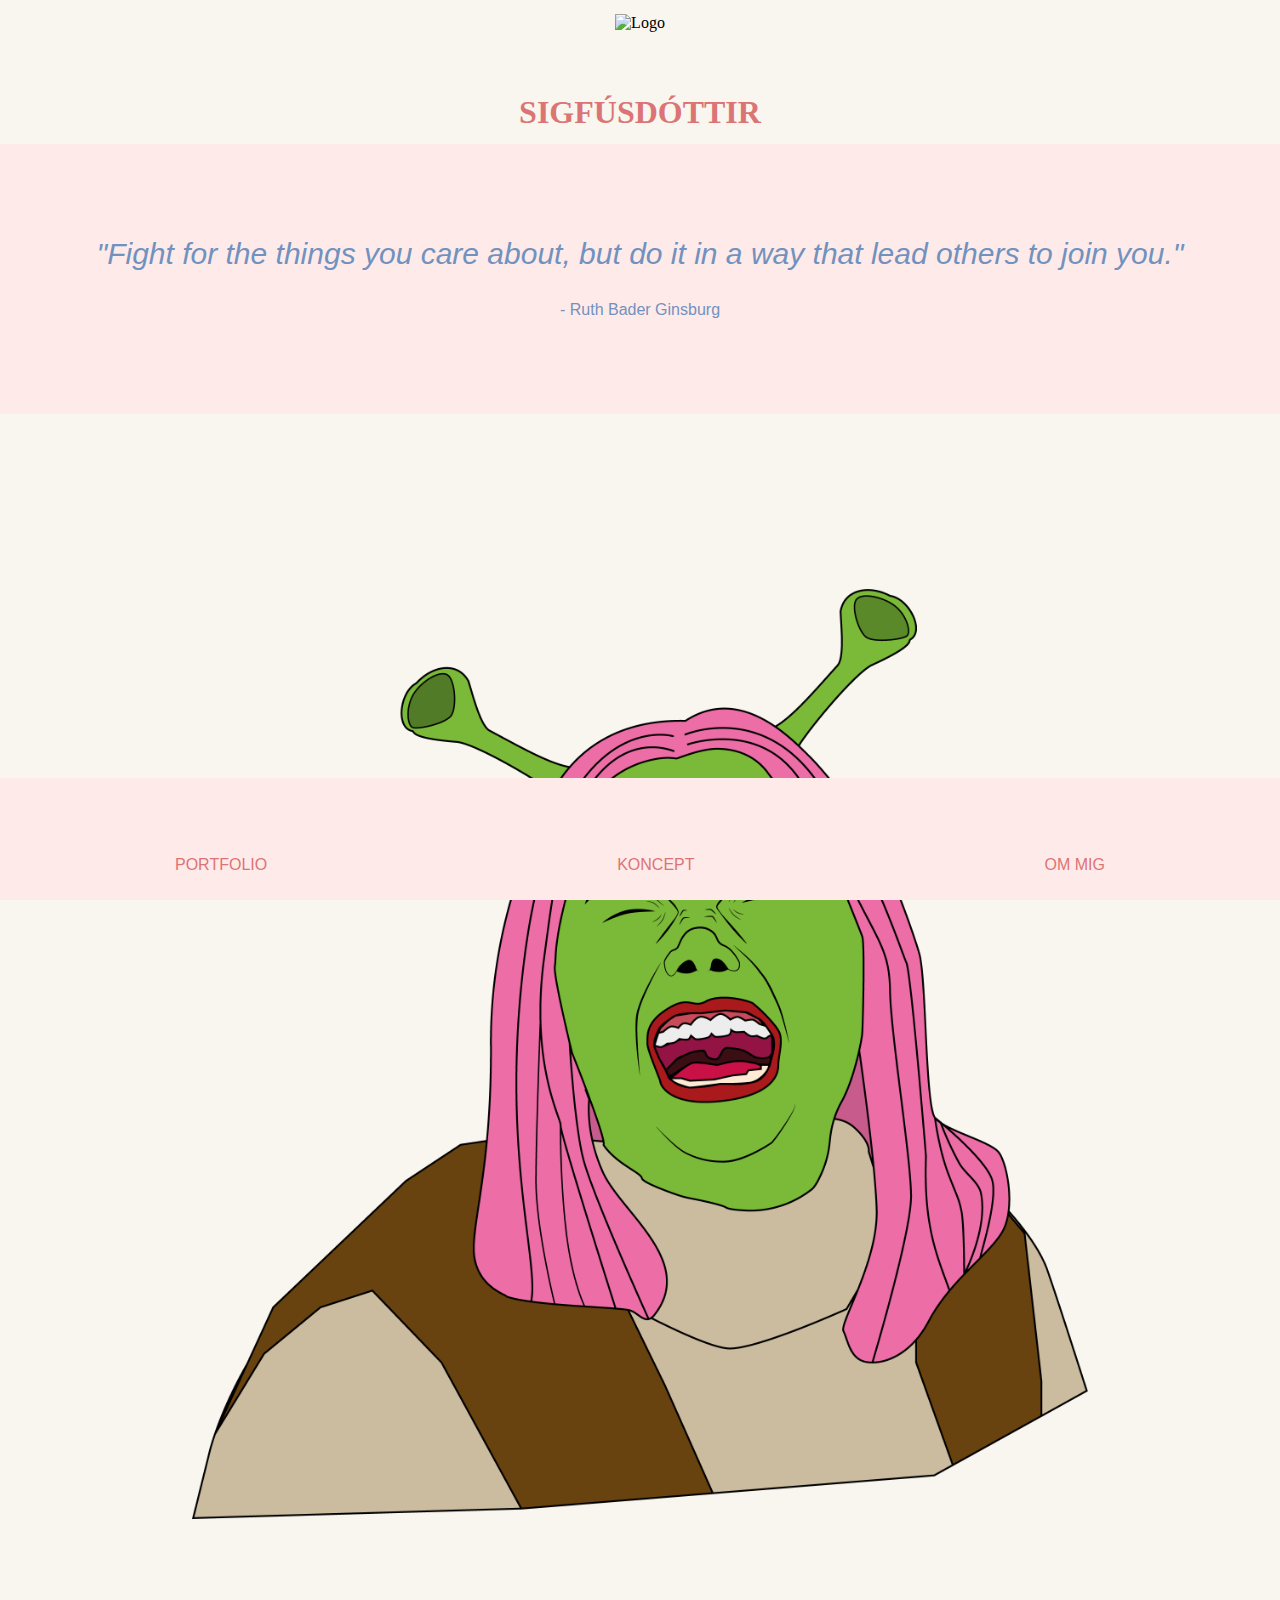
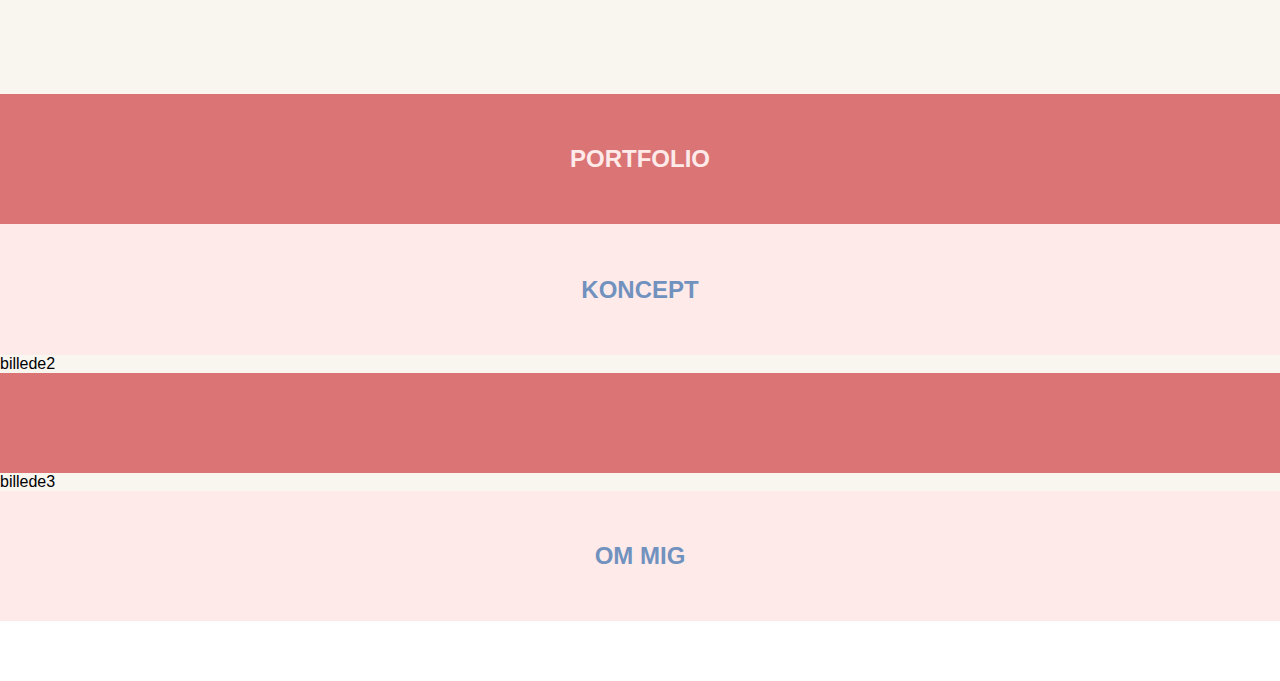
==== index.html @ 6bcda2e2 "rettet til tre" ====
<!DOCTYPE html>
<html lang="da" dir="ltr">
  <head>
    <meta charset="utf-8">
    <meta name="viewport" content="width=device-width, initial-scale=1.0">
    <link rel="stylesheet" type="text/css" href="stylesheet.css">
    <link rel="stylesheet" href="https://use.typekit.net/uky3nce.css">
    <link rel="stylesheet" href="https://use.typekit.net/uky3nce.css">
    <title>Sigfúsdóttir3</title>
  </head>
  <body>
    <div class="grid-container">
      <div class="header">
        <div class="logo">
          <img class="logoimg" src="images/logo.svg" alt="Logo">
        </div>
        <h1>SIGFÚSDÓTTIR</h1>
      </div>

      <div class="pinkbox">
          <h2 class="citat">"Fight for the things you care about, but do it in a way that lead others to join you."</h2>
          <p> - Ruth Bader Ginsburg</p>
      </div>
      <div class="img1">
        <img class="centerimage" src="images/shrek.png" alt="shrekselfportrait">
       <div class="box">
       </div>

      </div>
      <div class="portfolio">
        <h2 class="portfol">PORTFOLIO</h2>
      </div>
      <div class="regular concept">
        <h2 class="overskrifter">KONCEPT</h2>
      </div>
      <div class="img2">
        <p>billede2</p>
      </div>
      <div class="divider">

      </div>
      <div class="img3">
        <p>billede3</p>
      </div>
      <div class="regular about">
        <h2 class="overskrifter">OM MIG</h2>
      </div>

      <div class="footer">

      </div>
      <nav>
        <ul class="nav-links">
          <li><a class="nav-link" href="#">PORTFOLIO</a></li>
          <li><a class="nav-link" href="#">KONCEPT</a></li>
          <li><a class="nav-link" href="#">OM MIG</a></li>
        </ul>
      </nav>
    </div>
  </body>
</html>
---- stylesheet.css ----
*{

  margin:0;
  padding: 0;
}
body{
  padding-bottom: 60px;
}
p{
  font-family: montserrat, sans-serif;
  font-weight: 400;
  font-style: normal;
}

.grid-container{
  display: block;
  grid-template-areas:
  'header'
  'quote'
  'img1'
  'portfolio'
  'concept'
  'img2'
  'divider'
  'img3'
  'about'
  'navi' ;
  grid-row-gap: 0px;
}


.header{
  grid-area: header;
  background-color: #F9F6F0;
  height: 16vh;
  display: flex;
  flex-direction: column;
  justify-content: center;
  align-items: center;
}
.nav{
  grid-area:navi;
  background-color: #F9F6F0;

}
.pinkbox{
  grid-area: quote;
  background-color: #FFEAEA;
  text-align: center;
  display: flex;
  flex-direction: column;
  justify-content: center;
  align-items: center;
  height: 30vh;
}
.pinkbox p{
  padding: 0em 2em 2em 2em;
  color:#7192BE
}


.img1{
background-color: #F9F6F0;
height: 100vw;
width:100%;
display: flex;
flex-direction: row;
justify-content: center;
align-items: center;

}
.centerimage{
  width: 70%;
  height: auto;
}

.box{

}

.portfolio{
  grid-area: portfolio;
  background-color: #DB7575;

}
.regular{
  background-color: #FFEAEA;

}
.concept{
  grid-area: "concept";
}
.about{
  grid-area: about;

}
.img2{
  grid-area: img2;
  background-color: #F9F6F0;
}
.divider{
  grid-area: divider;
  background-color: #DB7575;
  height: 100px;
}
.img3{
  grid-area: img3;
  background-color: #F9F6F0;
}

}
.footer{
  grid-area:footer;
  background-color: #DB7575;
  height: 100px;
}


nav ul{
  display: flex;
  list-style: none;
  justify-content: space-around;
  text-align: center;
  background-color: #FFEAEA;
}

.nav-link {
  color: #DB7575;
  text-decoration: none;
  vertical-align: middle;
  font-family: montserrat, sans-serif;
  font-weight: 400;
  font-style: normal;
  padding: 2px;
}

.nav-links{
  overflow:hidden;
  position: fixed;
  bottom: 0;
  width: 100%;
  height: 5%;
  padding-top:6%;

}
.logo {
  height: 80px;
}
.logoimg{
  height: 100%;
}
a:hover,h1:hover{
  color: #EDAE49;
}
h1{
  color: #DB7575;
  text-align: center;
}
.citat{
  font-family: delicato, sans-serif;
  font-weight: 400;
  font-style: italic;
  font-size: 30px;
  color: #7192BE;
  text-align: center;
  padding: 1em 2em 1em 2em;
  }

.overskrifter{
  font-family: delicato, sans-serif;
  font-weight: 600;
  font-style: normal;
  text-align: center;
  padding: 4%;
  color:#7192BE;
}
.portfol{
  font-family: delicato, sans-serif;
  font-weight: 600;
  font-style: normal;
  text-align: center;
  padding: 4%;
  color: #FFEAEA;
}
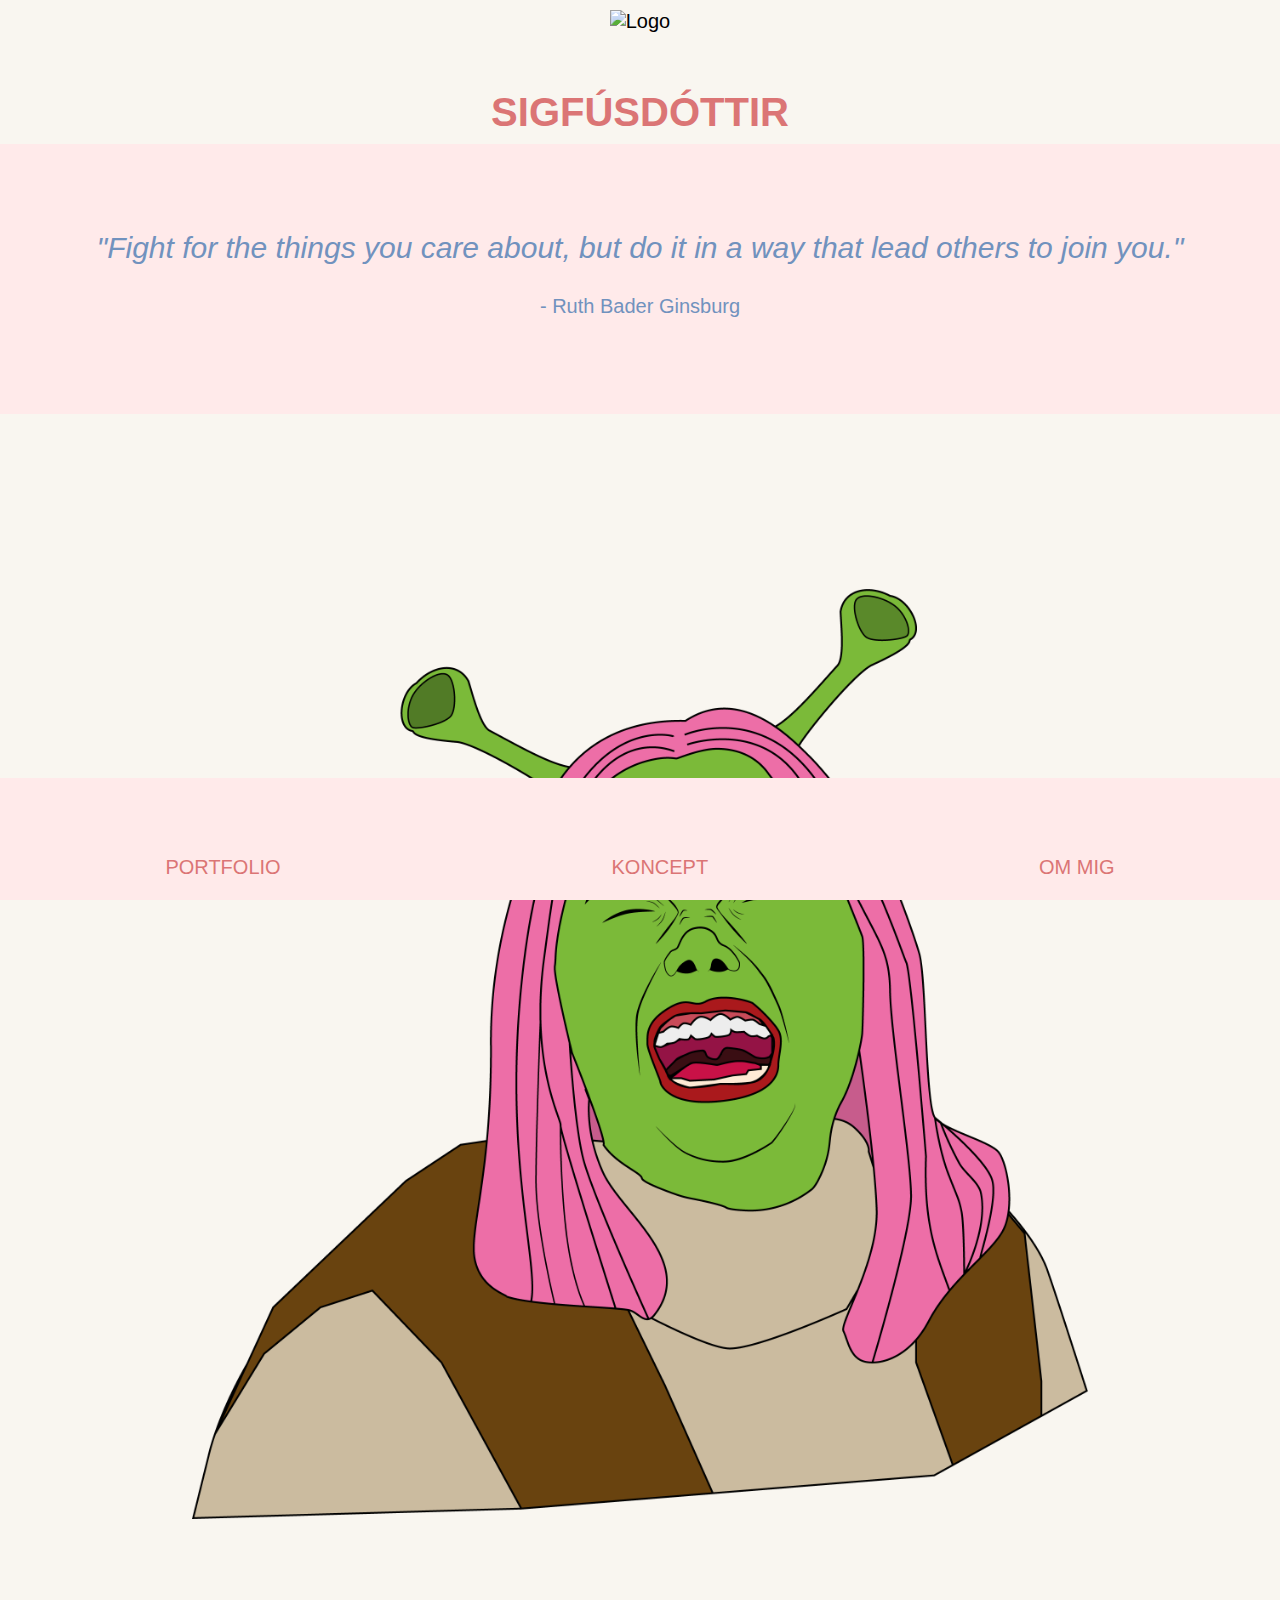
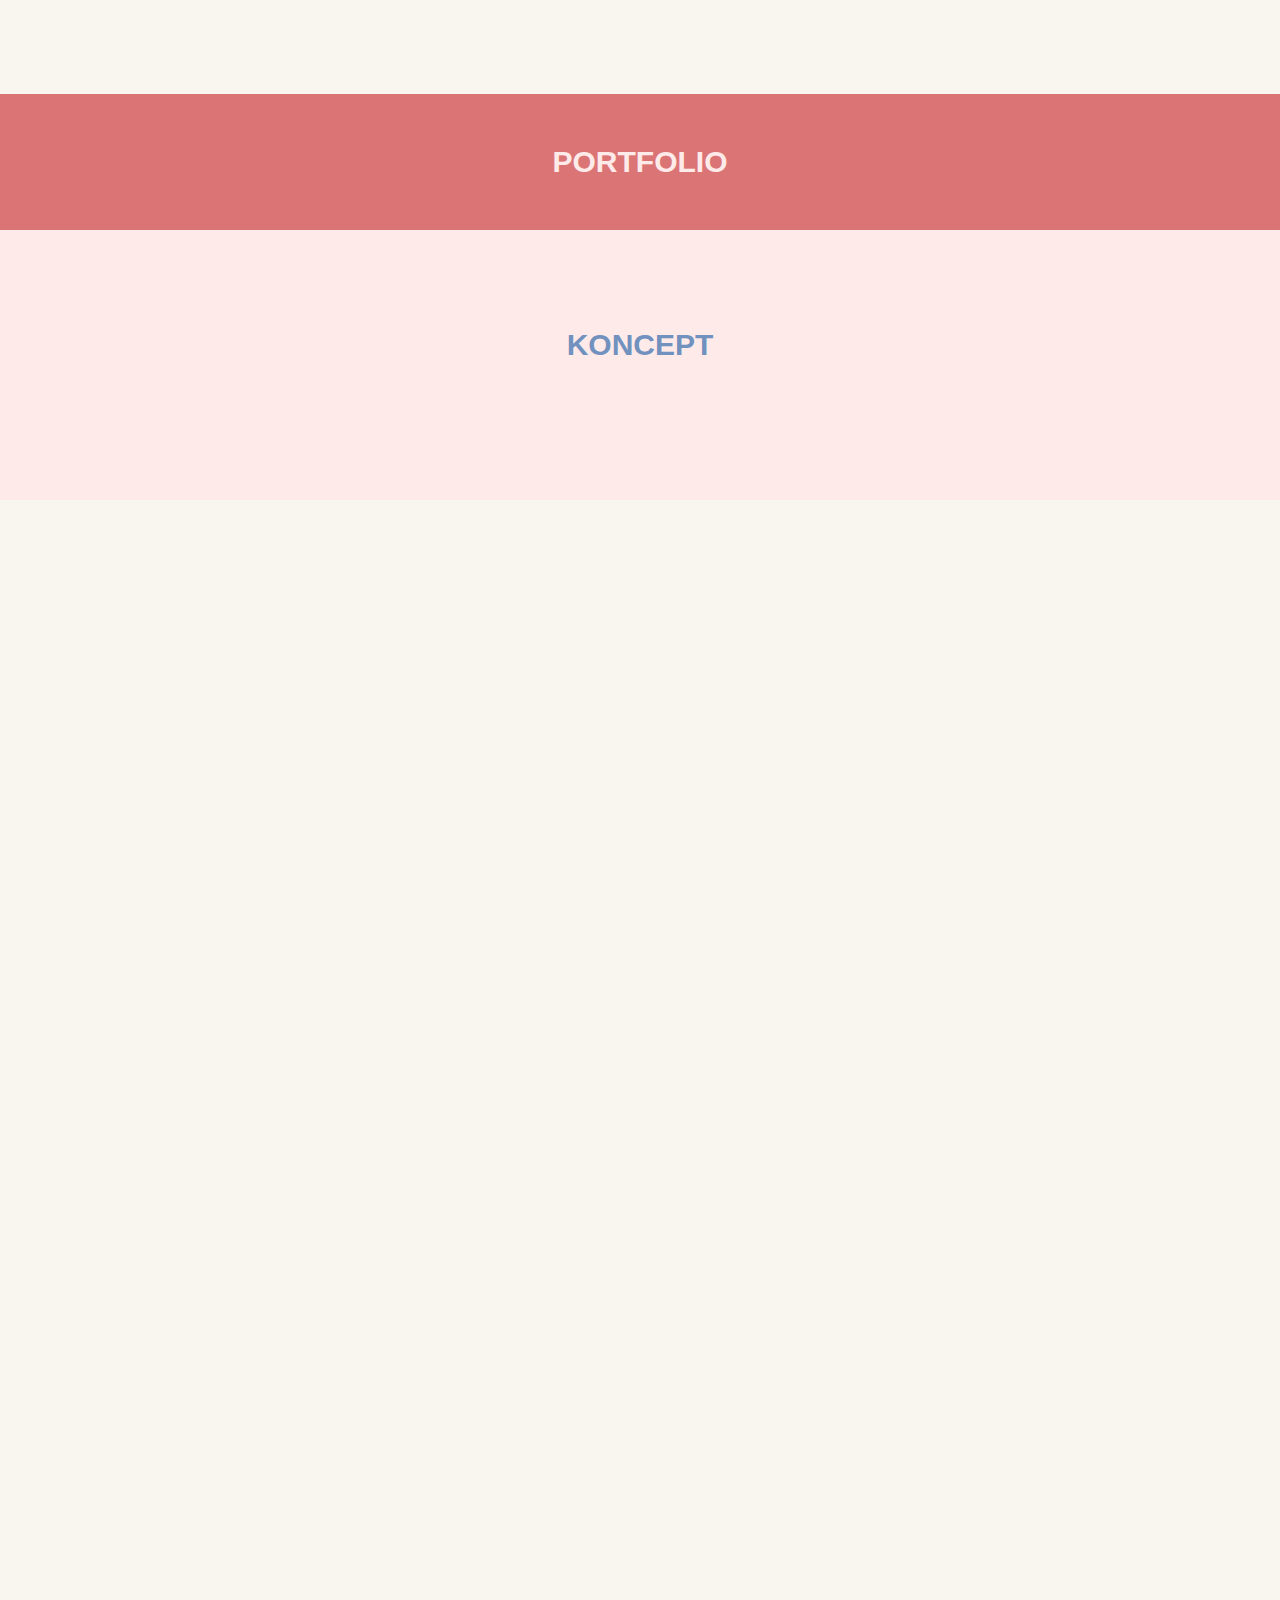
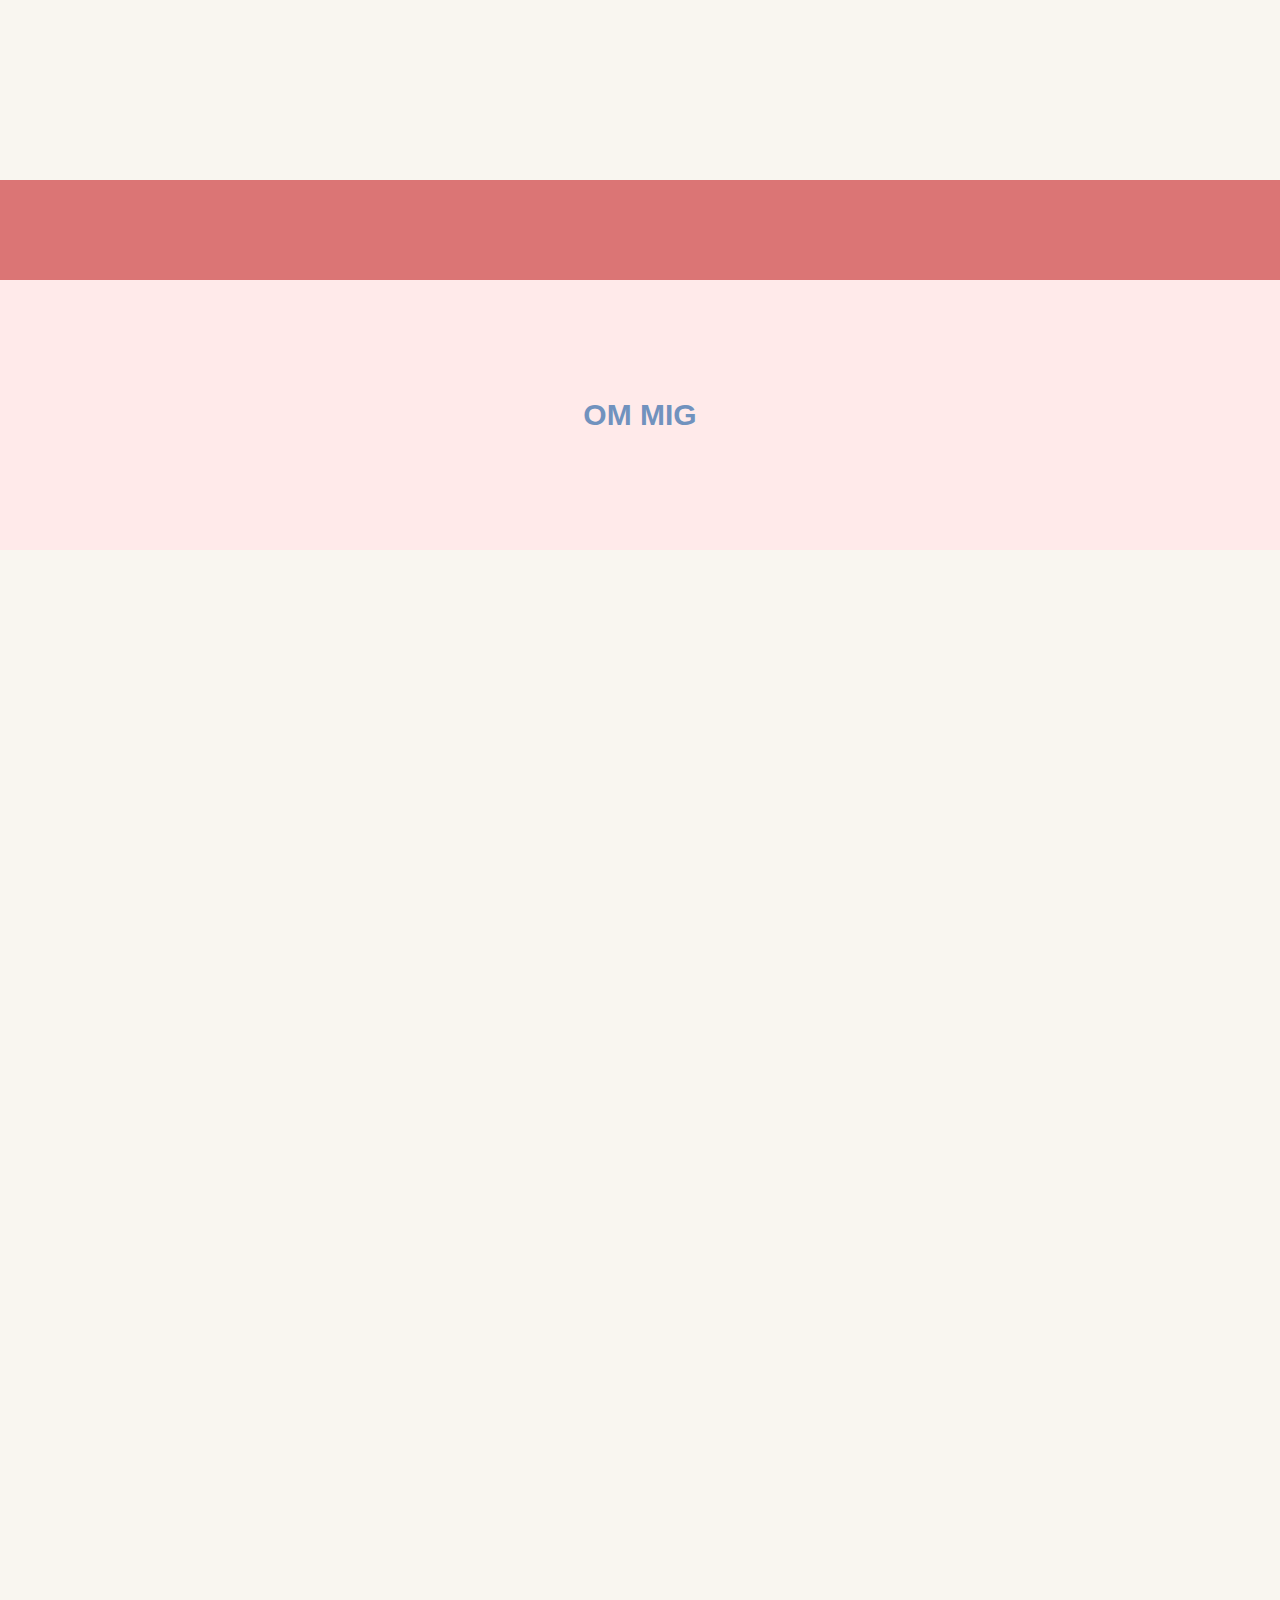
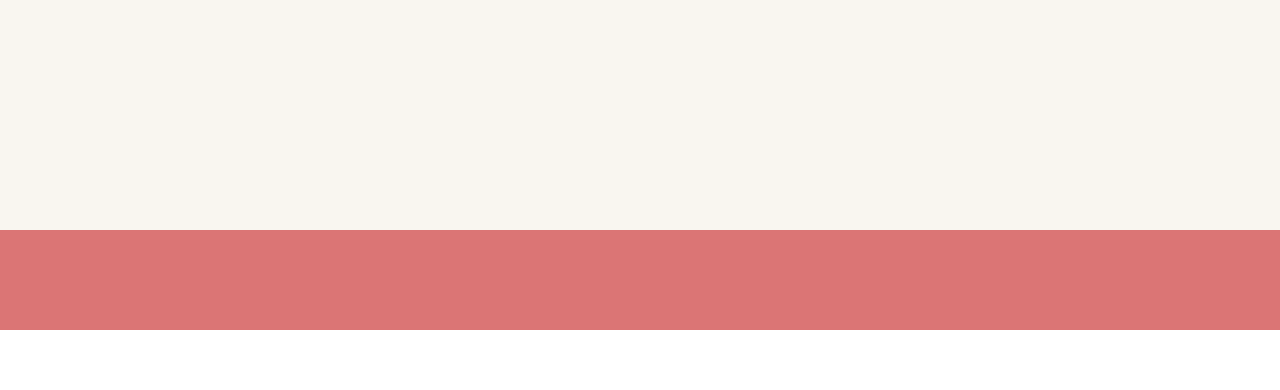
==== commit 6d0caa06: "Oprydning i kode" ====
--- a/index.html
+++ b/index.html
@@ -6,10 +6,11 @@
     <link rel="stylesheet" type="text/css" href="stylesheet.css">
     <link rel="stylesheet" href="https://use.typekit.net/uky3nce.css">
     <link rel="stylesheet" href="https://use.typekit.net/uky3nce.css">
-    <title>Sigfúsdóttir3</title>
+    <title>Sigfúsdóttir</title>
   </head>
   <body>
     <div class="grid-container">
+
       <div class="header">
         <div class="logo">
           <img class="logoimg" src="images/logo.svg" alt="Logo">
@@ -17,38 +18,44 @@
         <h1>SIGFÚSDÓTTIR</h1>
       </div>
 
-      <div class="pinkbox">
-          <h2 class="citat">"Fight for the things you care about, but do it in a way that lead others to join you."</h2>
+      <div class="regular quotesection">
+          <h2 class="quote">"Fight for the things you care about, but do it in a way that lead others to join you."</h2>
           <p> - Ruth Bader Ginsburg</p>
       </div>
-      <div class="img1">
+
+      <div class="imgcontainer first">
         <img class="centerimage" src="images/shrek.png" alt="shrekselfportrait">
-       <div class="box">
-       </div>
+      </div>
 
+      <div class="portfolio">
+        <h2 class="beigeheadline">PORTFOLIO</h2>
       </div>
-      <div class="portfolio">
-        <h2 class="portfol">PORTFOLIO</h2>
+
+      <div class="regular concept">
+        <h2 class="blueheadline">KONCEPT</h2>
+        <p> </p>
       </div>
-      <div class="regular concept">
-        <h2 class="overskrifter">KONCEPT</h2>
+
+      <div class="imgcontainer second">
+        <img class="centerimage" src="" alt="">
       </div>
-      <div class="img2">
-        <p>billede2</p>
-      </div>
+
       <div class="divider">
 
       </div>
-      <div class="img3">
-        <p>billede3</p>
+
+      <div class="regular about">
+        <h2 class="blueheadline">OM MIG</h2>
       </div>
-      <div class="regular about">
-        <h2 class="overskrifter">OM MIG</h2>
+
+      <div class="imgcontainer third">
+        <img class="centerimage" src="" alt="">
       </div>
 
       <div class="footer">
 
       </div>
+
       <nav>
         <ul class="nav-links">
           <li><a class="nav-link" href="#">PORTFOLIO</a></li>
@@ -56,6 +63,7 @@
           <li><a class="nav-link" href="#">OM MIG</a></li>
         </ul>
       </nav>
+
     </div>
   </body>
 </html>
--- a/stylesheet.css
+++ b/stylesheet.css
@@ -1,16 +1,76 @@
 *{
-
   margin:0;
   padding: 0;
 }
+
+/*text formatting*/
 body{
   padding-bottom: 60px;
+  font-family: montserrat, sans-serif;
+  font-weight: 500;
+  font-style: normal;
+  font-size: 20px;
+}
+
+h1{
+  color: #DB7575;
+  text-align: center;
+  font-family: delicato, sans-serif;
+  font-weight: 900;
+  font-style: normal
+}
+.quote{
+  font-family: delicato, sans-serif;
+  font-weight: 400;
+  font-style: italic;
+  font-size: 30px;
+  color: #7192BE;
+  text-align: center;
+  padding: 1em 2em 1em 2em;
+}
+
+.blueheadline{
+  font-family: delicato, sans-serif;
+  font-weight: 600;
+  font-style: normal;
+  text-align: center;
+  padding: 4%;
+  color:#7192BE;
+}
+.beigeheadline{
+  font-family: delicato, sans-serif;
+  font-weight: 600;
+  font-style: normal;
+  text-align: center;
+  padding: 4%;
+  color: #FFEAEA;
+}
+a:hover,h1:hover{
+  color: #EDAE49;
 }
 p{
-  font-family: montserrat, sans-serif;
-  font-weight: 400;
-  font-style: normal;
+  padding: 0em 2em 2em 2em;
+  color:#7192BE;
 }
+/*images*/
+
+.imgcontainer{
+background-color: #F9F6F0;
+height: 100vw;
+width:100%;
+display: flex;
+flex-direction: row;
+justify-content: center;
+align-items: center;
+}
+
+.centerimage{
+  width: 70%;
+  height: auto;
+}
+
+
+/*grid*/
 
 .grid-container{
   display: block;
@@ -22,13 +82,13 @@
   'concept'
   'img2'
   'divider'
+  'about'
   'img3'
-  'about'
   'navi' ;
   grid-row-gap: 0px;
 }
 
-
+/*Header*/
 .header{
   grid-area: header;
   background-color: #F9F6F0;
@@ -38,13 +98,48 @@
   justify-content: center;
   align-items: center;
 }
+.logo {
+  height: 80px;
+}
+.logoimg{
+  height: 100%;
+}
+
+/*Navigation*/
 .nav{
   grid-area:navi;
   background-color: #F9F6F0;
+}
+  nav ul{
+    display: flex;
+    list-style: none;
+    justify-content: space-around;
+    text-align: center;
+    background-color: #FFEAEA;
+  }
 
-}
-.pinkbox{
-  grid-area: quote;
+  .nav-link {
+    color: #DB7575;
+    text-decoration: none;
+    vertical-align: middle;
+    font-family: montserrat, sans-serif;
+    font-weight: 400;
+    font-style: normal;
+    padding: 2px;
+  }
+
+  .nav-links{
+    overflow:hidden;
+    position: fixed;
+    bottom: 0;
+    width: 100%;
+    height: 5%;
+    padding-top:6%;
+
+  }
+
+/*Maincontent*/
+.regular{
   background-color: #FFEAEA;
   text-align: center;
   display: flex;
@@ -53,132 +148,33 @@
   align-items: center;
   height: 30vh;
 }
-.pinkbox p{
-  padding: 0em 2em 2em 2em;
-  color:#7192BE
-}
-
-
-.img1{
-background-color: #F9F6F0;
-height: 100vw;
-width:100%;
-display: flex;
-flex-direction: row;
-justify-content: center;
-align-items: center;
+.quotesection{
+  grid-area: quote;
 
 }
-.centerimage{
-  width: 70%;
-  height: auto;
-}
-
-.box{
-
-}
-
 .portfolio{
   grid-area: portfolio;
   background-color: #DB7575;
+}
 
+.concept{
+  grid-area: concept;
 }
-.regular{
-  background-color: #FFEAEA;
 
-}
-.concept{
-  grid-area: "concept";
-}
 .about{
   grid-area: about;
 
 }
-.img2{
-  grid-area: img2;
-  background-color: #F9F6F0;
-}
+/*Divider*/
 .divider{
   grid-area: divider;
   background-color: #DB7575;
   height: 100px;
 }
-.img3{
-  grid-area: img3;
-  background-color: #F9F6F0;
-}
 
-}
+/*footer*/
 .footer{
   grid-area:footer;
   background-color: #DB7575;
   height: 100px;
 }
-
-
-nav ul{
-  display: flex;
-  list-style: none;
-  justify-content: space-around;
-  text-align: center;
-  background-color: #FFEAEA;
-}
-
-.nav-link {
-  color: #DB7575;
-  text-decoration: none;
-  vertical-align: middle;
-  font-family: montserrat, sans-serif;
-  font-weight: 400;
-  font-style: normal;
-  padding: 2px;
-}
-
-.nav-links{
-  overflow:hidden;
-  position: fixed;
-  bottom: 0;
-  width: 100%;
-  height: 5%;
-  padding-top:6%;
-
-}
-.logo {
-  height: 80px;
-}
-.logoimg{
-  height: 100%;
-}
-a:hover,h1:hover{
-  color: #EDAE49;
-}
-h1{
-  color: #DB7575;
-  text-align: center;
-}
-.citat{
-  font-family: delicato, sans-serif;
-  font-weight: 400;
-  font-style: italic;
-  font-size: 30px;
-  color: #7192BE;
-  text-align: center;
-  padding: 1em 2em 1em 2em;
-  }
-
-.overskrifter{
-  font-family: delicato, sans-serif;
-  font-weight: 600;
-  font-style: normal;
-  text-align: center;
-  padding: 4%;
-  color:#7192BE;
-}
-.portfol{
-  font-family: delicato, sans-serif;
-  font-weight: 600;
-  font-style: normal;
-  text-align: center;
-  padding: 4%;
-  color: #FFEAEA;
-}
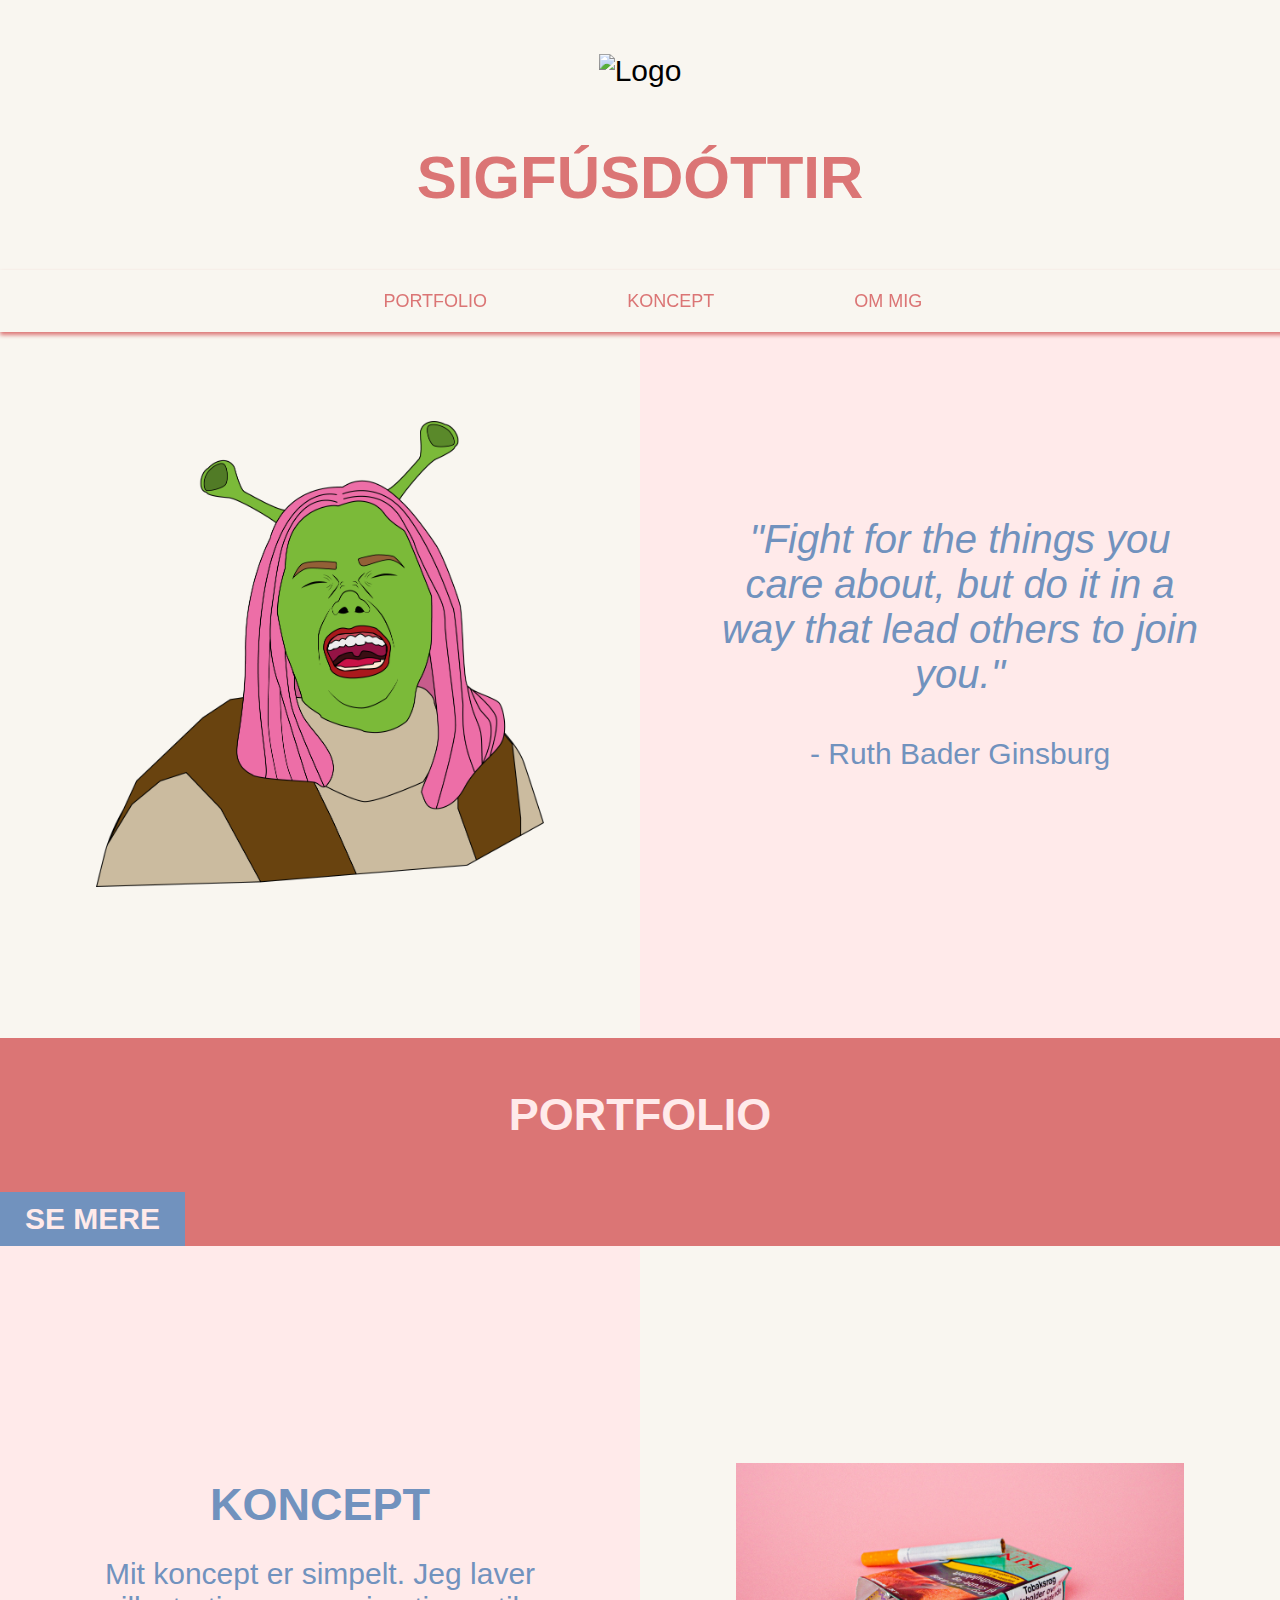
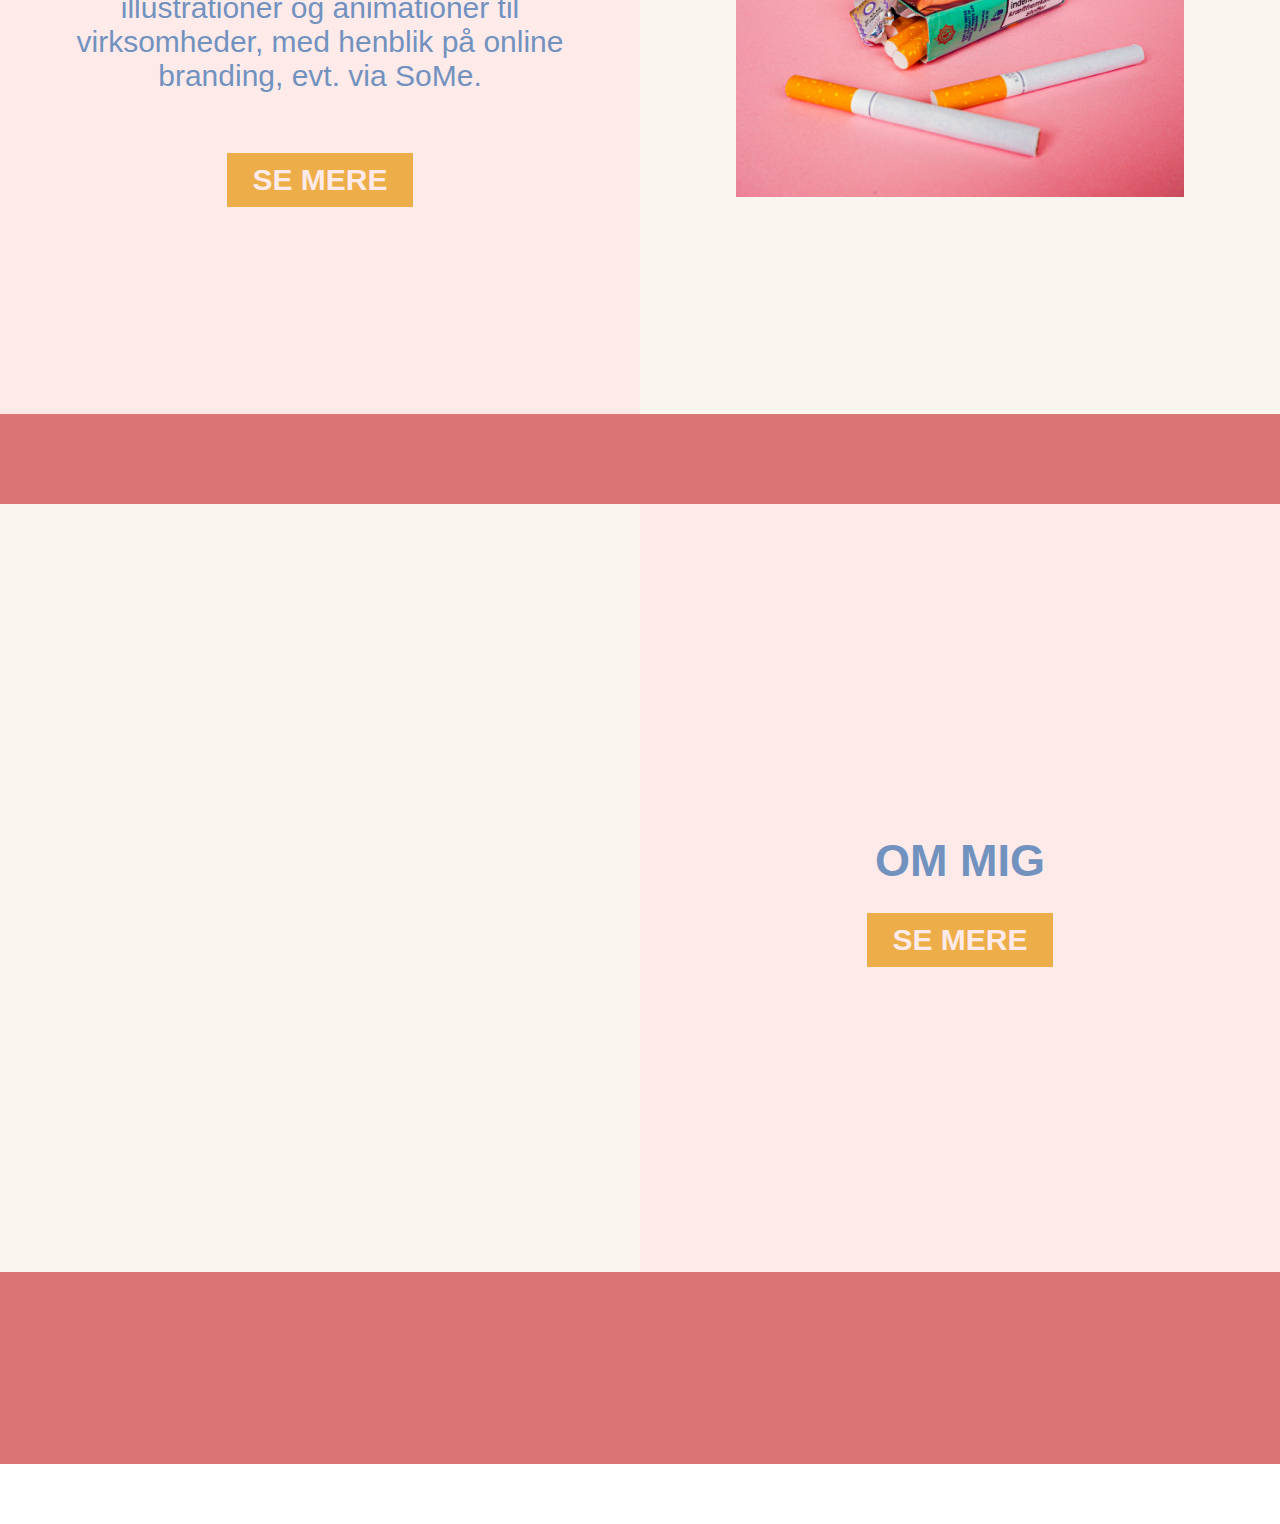
==== commit b879455d: "header adjustment, added buttons + a lil content" ====
--- a/index.html
+++ b/index.html
@@ -15,7 +15,7 @@
         <div class="logo">
           <img class="logoimg" src="images/logo.svg" alt="Logo">
         </div>
-        <h1>SIGFÚSDÓTTIR</h1>
+          <h1><a class="title" href="index.html">SIGFÚSDÓTTIR</a></h1>
       </div>
 
       <div class="regular quotesection">
@@ -27,17 +27,20 @@
         <img class="centerimage" src="images/shrek.png" alt="shrekselfportrait">
       </div>
 
-      <div class="portfolio">
-        <h2 class="beigeheadline">PORTFOLIO</h2>
+      <div class="centergallery">
+        <h2 class="pinkheadline">PORTFOLIO</h2>
+          <a href="portfolio.html" class="bluebutton" >SE MERE</a>
       </div>
 
       <div class="regular concept">
         <h2 class="blueheadline">KONCEPT</h2>
-        <p> </p>
+        <p>
+Mit koncept er simpelt. Jeg laver illustrationer og animationer til virksomheder, med henblik på online branding, evt. via SoMe. </p>
+  <a href="koncept.html" class="yellowbutton" >SE MERE</a>
       </div>
 
       <div class="imgcontainer second">
-        <img class="centerimage" src="" alt="">
+        <img class="centerimage" src="images/kingsedit.jpg" alt="">
       </div>
 
       <div class="divider">
@@ -46,6 +49,7 @@
 
       <div class="regular about">
         <h2 class="blueheadline">OM MIG</h2>
+        <a href="om-mig.html" class="yellowbutton" >SE MERE</a>
       </div>
 
       <div class="imgcontainer third">
@@ -58,9 +62,9 @@
 
       <nav>
         <ul class="nav-links">
-          <li><a class="nav-link" href="#">PORTFOLIO</a></li>
-          <li><a class="nav-link" href="#">KONCEPT</a></li>
-          <li><a class="nav-link" href="#">OM MIG</a></li>
+          <li><a class="nav-link" href="portfolio.html">PORTFOLIO</a></li>
+          <li><a class="nav-link" href="koncept.html">KONCEPT</a></li>
+          <li><a class="nav-link" href="om-mig.html">OM MIG</a></li>
         </ul>
       </nav>
 
--- a/stylesheet.css
+++ b/stylesheet.css
@@ -3,7 +3,7 @@
   padding: 0;
 }
 
-/*text formatting*/
+    /*text formatting*/
 body{
   padding-bottom: 60px;
   font-family: montserrat, sans-serif;
@@ -11,19 +11,24 @@
   font-style: normal;
   font-size: 20px;
 }
+a {
+  text-decoration: none;
+  color: #DB7575;
+}
 
 h1{
   color: #DB7575;
   text-align: center;
   font-family: delicato, sans-serif;
   font-weight: 900;
-  font-style: normal
+  font-style: normal;
+  padding: 15px;
 }
 .quote{
   font-family: delicato, sans-serif;
   font-weight: 400;
   font-style: italic;
-  font-size: 30px;
+  font-size: 25px;
   color: #7192BE;
   text-align: center;
   padding: 1em 2em 1em 2em;
@@ -37,7 +42,7 @@
   padding: 4%;
   color:#7192BE;
 }
-.beigeheadline{
+.pinkheadline{
   font-family: delicato, sans-serif;
   font-weight: 600;
   font-style: normal;
@@ -45,32 +50,27 @@
   padding: 4%;
   color: #FFEAEA;
 }
-a:hover,h1:hover{
+.nav-link:hover, .title:hover {
   color: #EDAE49;
 }
+
 p{
   padding: 0em 2em 2em 2em;
   color:#7192BE;
 }
-/*images*/
-
-.imgcontainer{
-background-color: #F9F6F0;
-height: 100vw;
-width:100%;
-display: flex;
-flex-direction: row;
-justify-content: center;
-align-items: center;
-}
-
-.centerimage{
-  width: 70%;
-  height: auto;
-}
-
-
-/*grid*/
+
+.bluebutton, .yellowbutton{
+  font-family: delicato, sans-serif;
+  font-weight: 600;
+  font-style: normal;
+  padding: 10px 25px;
+  text-align: center;
+  text-decoration: none;
+  display: inline-block;
+}
+
+
+    /*grid*/
 
 .grid-container{
   display: block;
@@ -84,61 +84,66 @@
   'divider'
   'about'
   'img3'
-  'navi' ;
+  'nav' ;
   grid-row-gap: 0px;
 }
 
-/*Header*/
+    /*Header*/
 .header{
   grid-area: header;
   background-color: #F9F6F0;
-  height: 16vh;
+  height: 20vh;
   display: flex;
   flex-direction: column;
   justify-content: center;
   align-items: center;
 }
+
 .logo {
   height: 80px;
-}
+  padding:2px;
+}
+
 .logoimg{
   height: 100%;
-}
-
-/*Navigation*/
+  padding: 8px;
+}
+
+    /*Navigation*/
 .nav{
-  grid-area:navi;
+  grid-area:nav;
   background-color: #F9F6F0;
 }
+
   nav ul{
     display: flex;
     list-style: none;
-    justify-content: space-around;
+    justify-content: center;
     text-align: center;
     background-color: #FFEAEA;
   }
 
   .nav-link {
-    color: #DB7575;
-    text-decoration: none;
     vertical-align: middle;
     font-family: montserrat, sans-serif;
-    font-weight: 400;
+    font-weight: 500;
     font-style: normal;
-    padding: 2px;
+    padding: 50px;
+    font-size: 18px;
   }
 
   .nav-links{
-    overflow:hidden;
+    overflow: hidden;
     position: fixed;
     bottom: 0;
     width: 100%;
-    height: 5%;
-    padding-top:6%;
-
-  }
-
-/*Maincontent*/
+    height: 6%;
+    padding-top:4%;
+    padding-bottom: 3%;
+  }
+
+    /*Maincontent*/
+
 .regular{
   background-color: #FFEAEA;
   text-align: center;
@@ -146,13 +151,13 @@
   flex-direction: column;
   justify-content: center;
   align-items: center;
-  height: 30vh;
+  height: 40vh;
 }
 .quotesection{
   grid-area: quote;
 
 }
-.portfolio{
+.centergallery{
   grid-area: portfolio;
   background-color: #DB7575;
 }
@@ -163,18 +168,252 @@
 
 .about{
   grid-area: about;
-
-}
-/*Divider*/
+}
+
+.yellowbutton {
+   background-color: #EDAE49;
+   border: none;
+   color: #FFEAEA;
+}
+.bluebutton{
+  background-color: #7192BE;
+  border: none;
+  color: #FFEAEA;
+}
+
+.yellowbutton:hover{
+  background-color: #7192BE;
+}
+
+.bluebutton:hover{
+  background-color: #EDAE49;
+}
+
+    /*images*/
+
+.imgcontainer{
+background-color: #F9F6F0;
+height: 100vw;
+width:100%;
+display: flex;
+flex-direction: row;
+justify-content: center;
+align-items: center;
+}
+
+.centerimage{
+  width: 70%;
+  height: auto;
+}
+
+.first{
+  grid-area: img1;
+}
+
+.second{
+  grid-area: img2;
+}
+
+.third{
+  grid-area: img3;
+}
+
+    /*Divider*/
 .divider{
   grid-area: divider;
   background-color: #DB7575;
   height: 100px;
 }
 
-/*footer*/
+    /*footer*/
 .footer{
   grid-area:footer;
   background-color: #DB7575;
   height: 100px;
 }
+  /*tablet size*/
+@media screen and (min-width:768px){
+
+    /*grid*/
+.grid-container{
+  display: grid;
+  grid-template-columns: 1fr 1fr;
+  grid-template-areas:
+  'header header'
+  'nav nav'
+  'quote quote'
+  'img1 img1'
+  'portfolio portfolio'
+  'concept concept'
+  'img2 img2'
+  'divider divider'
+  'img3 img3'
+  'about about'
+  'footer footer';
+  grid-row-gap: 0px;
+}
+
+
+  /*Navigation*/
+  .nav{
+    grid-area:nav;
+    background-color: #F9F6F0;
+  }
+
+    nav ul{
+      display:flex;
+      list-style: none;
+      justify-content: space-around;
+      text-align: center;
+      background-color: #F9F6F0;
+      filter: drop-shadow(0px 3px 2px #DB7575);
+    }
+
+    .nav-link {
+      vertical-align: middle;
+      font-family: montserrat, sans-serif;
+      font-weight: 500;
+      font-style: normal;
+      padding: 2px;
+    }
+
+    .nav-links{
+      overflow: visible;
+      position: absolute;
+      bottom: auto;
+      width: 100%;
+      height: 4%;
+      padding:1%;
+    }
+
+    /*Maincontent*/
+
+    .regular{
+      background-color: #FFEAEA;
+      text-align: center;
+      justify-content: center;
+      align-items: center;
+      height: 40vw;
+    }
+}
+
+  /*desktop size*/
+
+@media screen and (min-width: 1024px) {
+
+    /*grid*/
+  .grid-container{
+    display: grid;
+    grid-template-columns: 1fr 1fr;
+    grid-template-areas:
+    'header header'
+    'nav nav'
+    'img1 quote'
+    'portfolio portfolio'
+    'concept img2 '
+    'divider divider'
+    'img3 about'
+    'footer footer';
+    grid-row-gap: 0px;
+  }
+  /*Header*/
+.header{
+grid-area: header;
+background-color: #F9F6F0;
+height: 30vh;
+display: flex;
+flex-direction: column;
+justify-content: center;
+align-items: center;
+}
+
+  /*Navigation*/
+  .nav{
+    grid-area:nav;
+    background-color: #F9F6F0;
+  }
+
+    nav ul{
+      display:flex;
+      list-style: none;
+      justify-content: center;
+      text-align: center;
+      background-color: #F9F6F0;
+      filter: drop-shadow(0px 3px 2px #DB7575);
+    }
+
+    .nav-link {
+      vertical-align: middle;
+      font-family: montserrat, sans-serif;
+      font-weight: 500;
+      font-style: normal;
+      padding-left: 70px;
+      padding-right: 70px;
+    }
+
+    .nav-links{
+      overflow: visible;
+      position: absolute;
+      bottom: auto;
+      width: 100%;
+      height: 4%;
+      padding:1%;
+    }
+
+    /*Maincontent*/
+
+    .regular{
+      background-color: #FFEAEA;
+      text-align: center;
+      justify-content: center;
+      align-items: center;
+      height: 60vw;
+    }
+
+    /*images*/
+
+    .imgcontainer{
+    background-color: #F9F6F0;
+    height: 60vw;
+    width:100%;
+    display: flex;
+    flex-direction: row;
+    justify-content: center;
+    align-items: center;
+    }
+
+    /*Divider*/
+
+    .divider{
+      grid-area: divider;
+      background-color: #DB7575;
+      height: 10vh;
+    }
+
+    /*footer*/
+
+    .footer{
+      grid-area:footer;
+      background-color: #DB7575;
+      height: 15vw;
+    }
+
+    /*text formatting*/
+    body{
+      padding-bottom: 60px;
+      font-family: montserrat, sans-serif;
+      font-weight: 500;
+      font-style: normal;
+      font-size: 30px;
+    }
+    .quote{
+      font-family: delicato, sans-serif;
+      font-weight: 400;
+      font-style: italic;
+      font-size: 40px;
+      color: #7192BE;
+      text-align: center;
+      padding: 1em 2em 1em 2em;
+}
+
+}
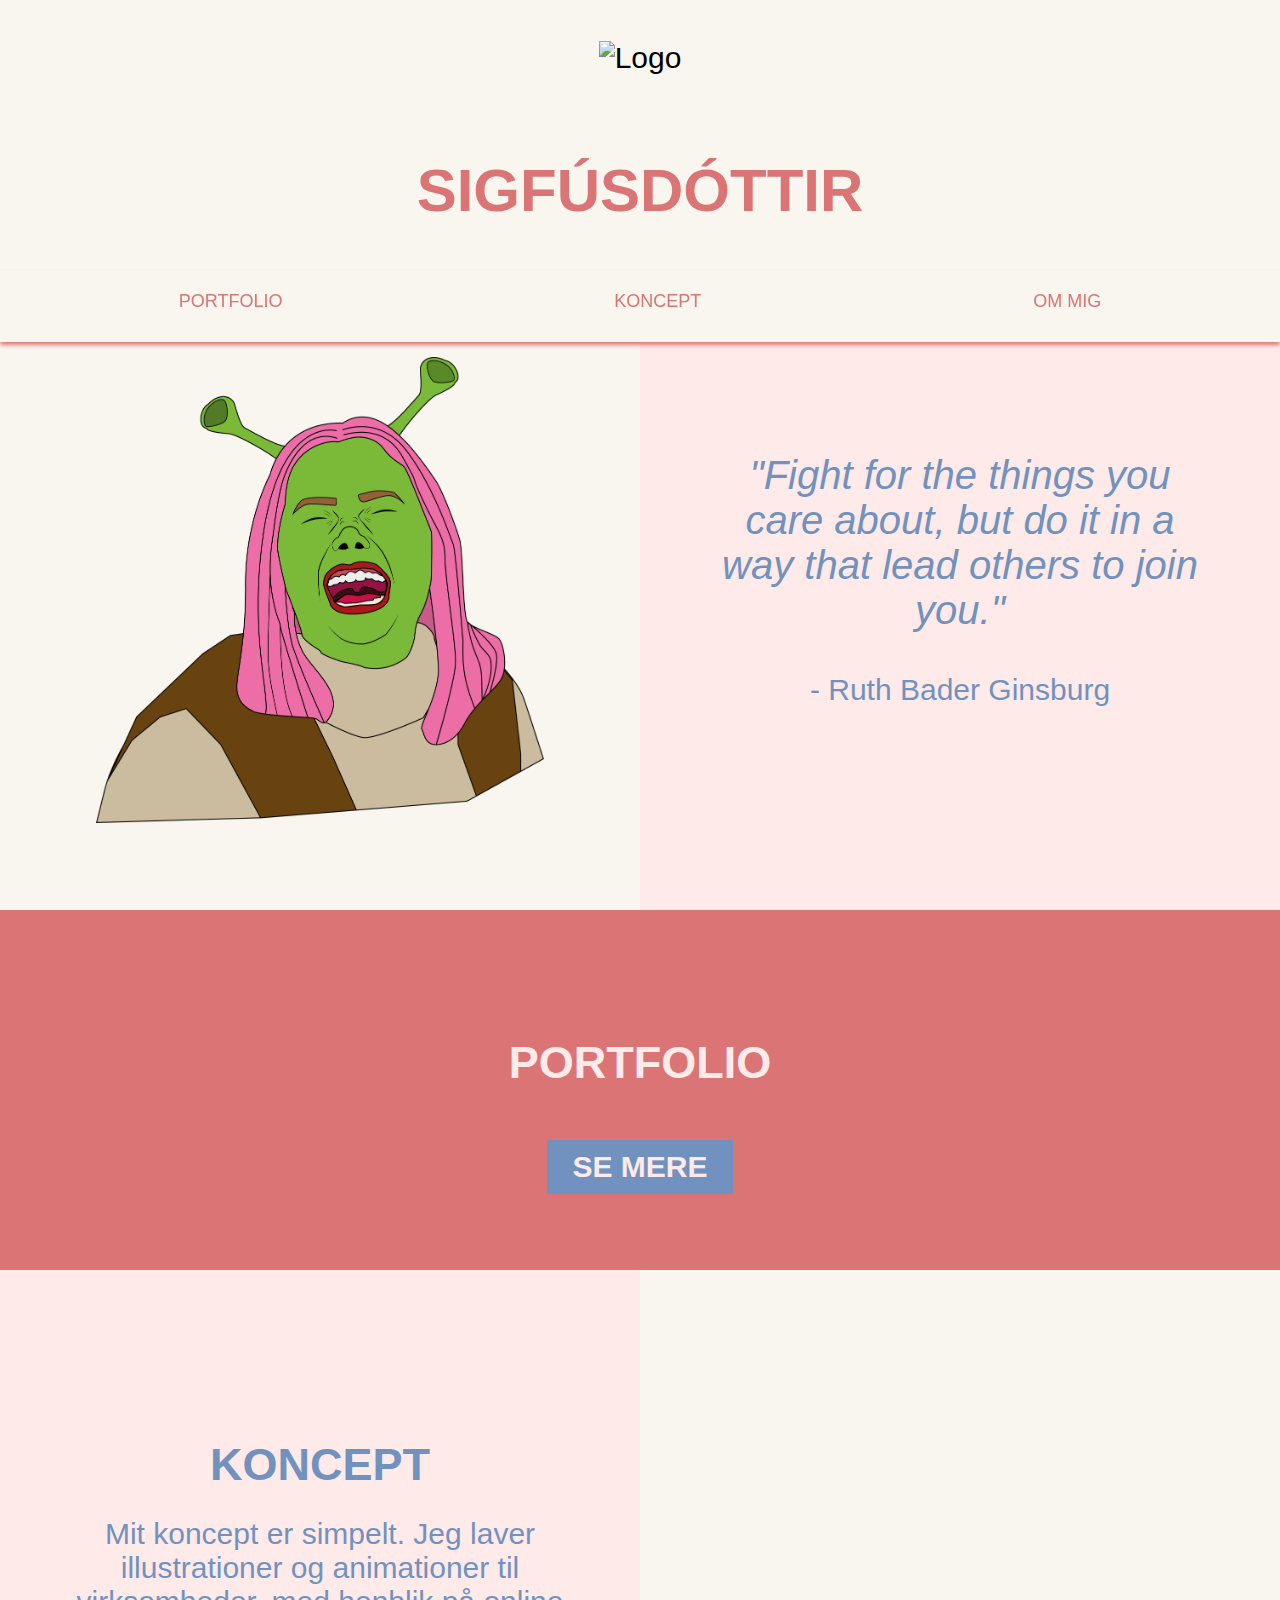
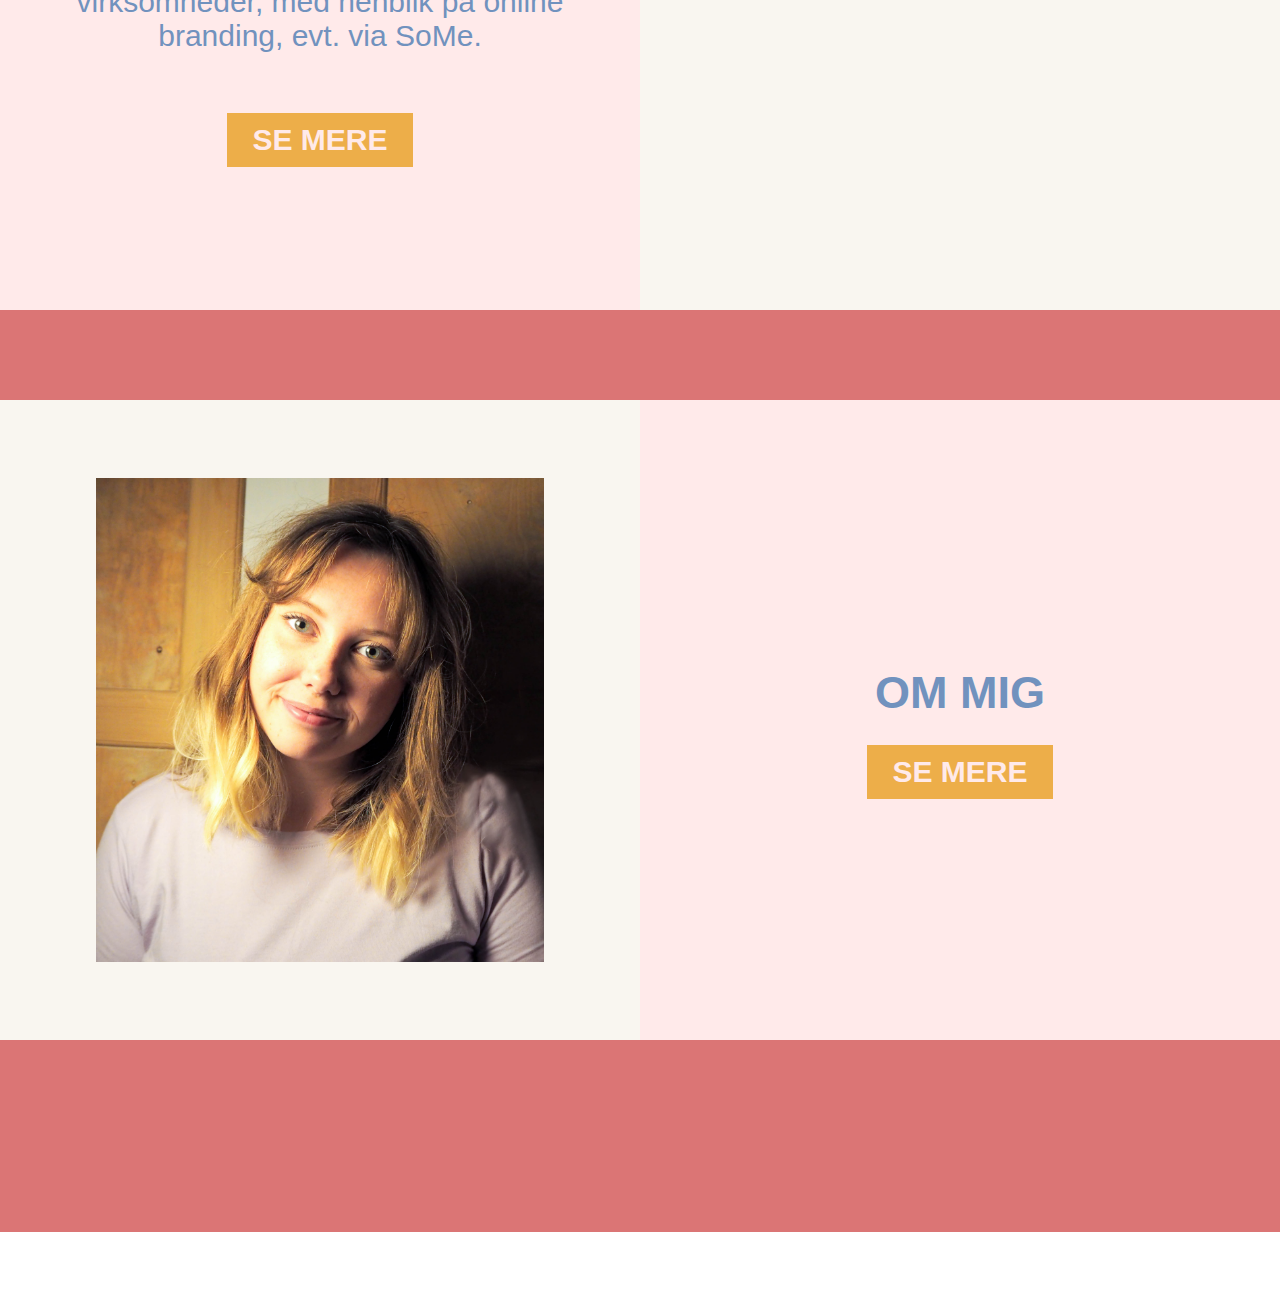
==== commit 4926d4cf: "navbar fixet (mangler kun alignment)" ====
--- a/index.html
+++ b/index.html
@@ -29,6 +29,7 @@
 
       <div class="centergallery">
         <h2 class="pinkheadline">PORTFOLIO</h2>
+        
           <a href="portfolio.html" class="bluebutton" >SE MERE</a>
       </div>
 
@@ -36,11 +37,11 @@
         <h2 class="blueheadline">KONCEPT</h2>
         <p>
 Mit koncept er simpelt. Jeg laver illustrationer og animationer til virksomheder, med henblik på online branding, evt. via SoMe. </p>
-  <a href="koncept.html" class="yellowbutton" >SE MERE</a>
+        <a href="koncept.html" class="yellowbutton" >SE MERE</a>
       </div>
 
       <div class="imgcontainer second">
-        <img class="centerimage" src="images/kingsedit.jpg" alt="">
+
       </div>
 
       <div class="divider">
@@ -49,11 +50,11 @@
 
       <div class="regular about">
         <h2 class="blueheadline">OM MIG</h2>
-        <a href="om-mig.html" class="yellowbutton" >SE MERE</a>
+        <a href="om-mig.html" class="yellowbutton">SE MERE</a>
       </div>
 
       <div class="imgcontainer third">
-        <img class="centerimage" src="" alt="">
+        <img class="centerimage" src="images/moi/PC060705eidttt.jpg" alt="radise der blinker">
       </div>
 
       <div class="footer">
--- a/stylesheet.css
+++ b/stylesheet.css
@@ -1,6 +1,7 @@
 *{
   margin:0;
   padding: 0;
+  box-sizing: border-box;
 }
 
     /*text formatting*/
@@ -83,8 +84,7 @@
   'img2'
   'divider'
   'about'
-  'img3'
-  'nav' ;
+  'img3' ;
   grid-row-gap: 0px;
 }
 
@@ -92,11 +92,12 @@
 .header{
   grid-area: header;
   background-color: #F9F6F0;
-  height: 20vh;
+  height: 25vh;
   display: flex;
   flex-direction: column;
   justify-content: center;
   align-items: center;
+
 }
 
 .logo {
@@ -110,7 +111,7 @@
 }
 
     /*Navigation*/
-.nav{
+nav{
   grid-area:nav;
   background-color: #F9F6F0;
 }
@@ -128,7 +129,7 @@
     font-family: montserrat, sans-serif;
     font-weight: 500;
     font-style: normal;
-    padding: 50px;
+    padding: 25px;
     font-size: 18px;
   }
 
@@ -139,7 +140,7 @@
     width: 100%;
     height: 6%;
     padding-top:4%;
-    padding-bottom: 3%;
+    padding-bottom: 8%;
   }
 
     /*Maincontent*/
@@ -160,6 +161,12 @@
 .centergallery{
   grid-area: portfolio;
   background-color: #DB7575;
+  text-align: center;
+  display: flex;
+  flex-direction: column;
+  justify-content: center;
+  align-items: center;
+  height: 40vh;
 }
 
 .concept{
@@ -233,6 +240,7 @@
 }
   /*tablet size*/
 @media screen and (min-width:768px){
+
 
     /*grid*/
 .grid-container{
@@ -255,9 +263,10 @@
 
 
   /*Navigation*/
-  .nav{
+  nav{
     grid-area:nav;
     background-color: #F9F6F0;
+
   }
 
     nav ul{
@@ -282,7 +291,7 @@
       position: absolute;
       bottom: auto;
       width: 100%;
-      height: 4%;
+      height: 8%;
       padding:1%;
     }
 
@@ -300,6 +309,7 @@
   /*desktop size*/
 
 @media screen and (min-width: 1024px) {
+
 
     /*grid*/
   .grid-container{
@@ -327,19 +337,29 @@
 align-items: center;
 }
 
+.logo {
+  height: 110px;
+  padding:2px;
+}
+
+.logoimg{
+  height: 100%;
+  padding: 8px;
+}
   /*Navigation*/
-  .nav{
-    grid-area:nav;
-    background-color: #F9F6F0;
+  nav{
+    grid-area: nav;
+    background-color: #F9F6F0
   }
 
     nav ul{
       display:flex;
       list-style: none;
-      justify-content: center;
+      justify-content: space-around;
       text-align: center;
       background-color: #F9F6F0;
       filter: drop-shadow(0px 3px 2px #DB7575);
+
     }
 
     .nav-link {
@@ -347,8 +367,8 @@
       font-family: montserrat, sans-serif;
       font-weight: 500;
       font-style: normal;
-      padding-left: 70px;
-      padding-right: 70px;
+      padding: 2px;
+
     }
 
     .nav-links{
@@ -356,10 +376,10 @@
       position: absolute;
       bottom: auto;
       width: 100%;
-      height: 4%;
+      height: 8%;
       padding:1%;
-    }
-
+
+    }
     /*Maincontent*/
 
     .regular{
@@ -367,14 +387,14 @@
       text-align: center;
       justify-content: center;
       align-items: center;
-      height: 60vw;
+      height: 50vw;
     }
 
     /*images*/
 
     .imgcontainer{
     background-color: #F9F6F0;
-    height: 60vw;
+    height: 50vw;
     width:100%;
     display: flex;
     flex-direction: row;
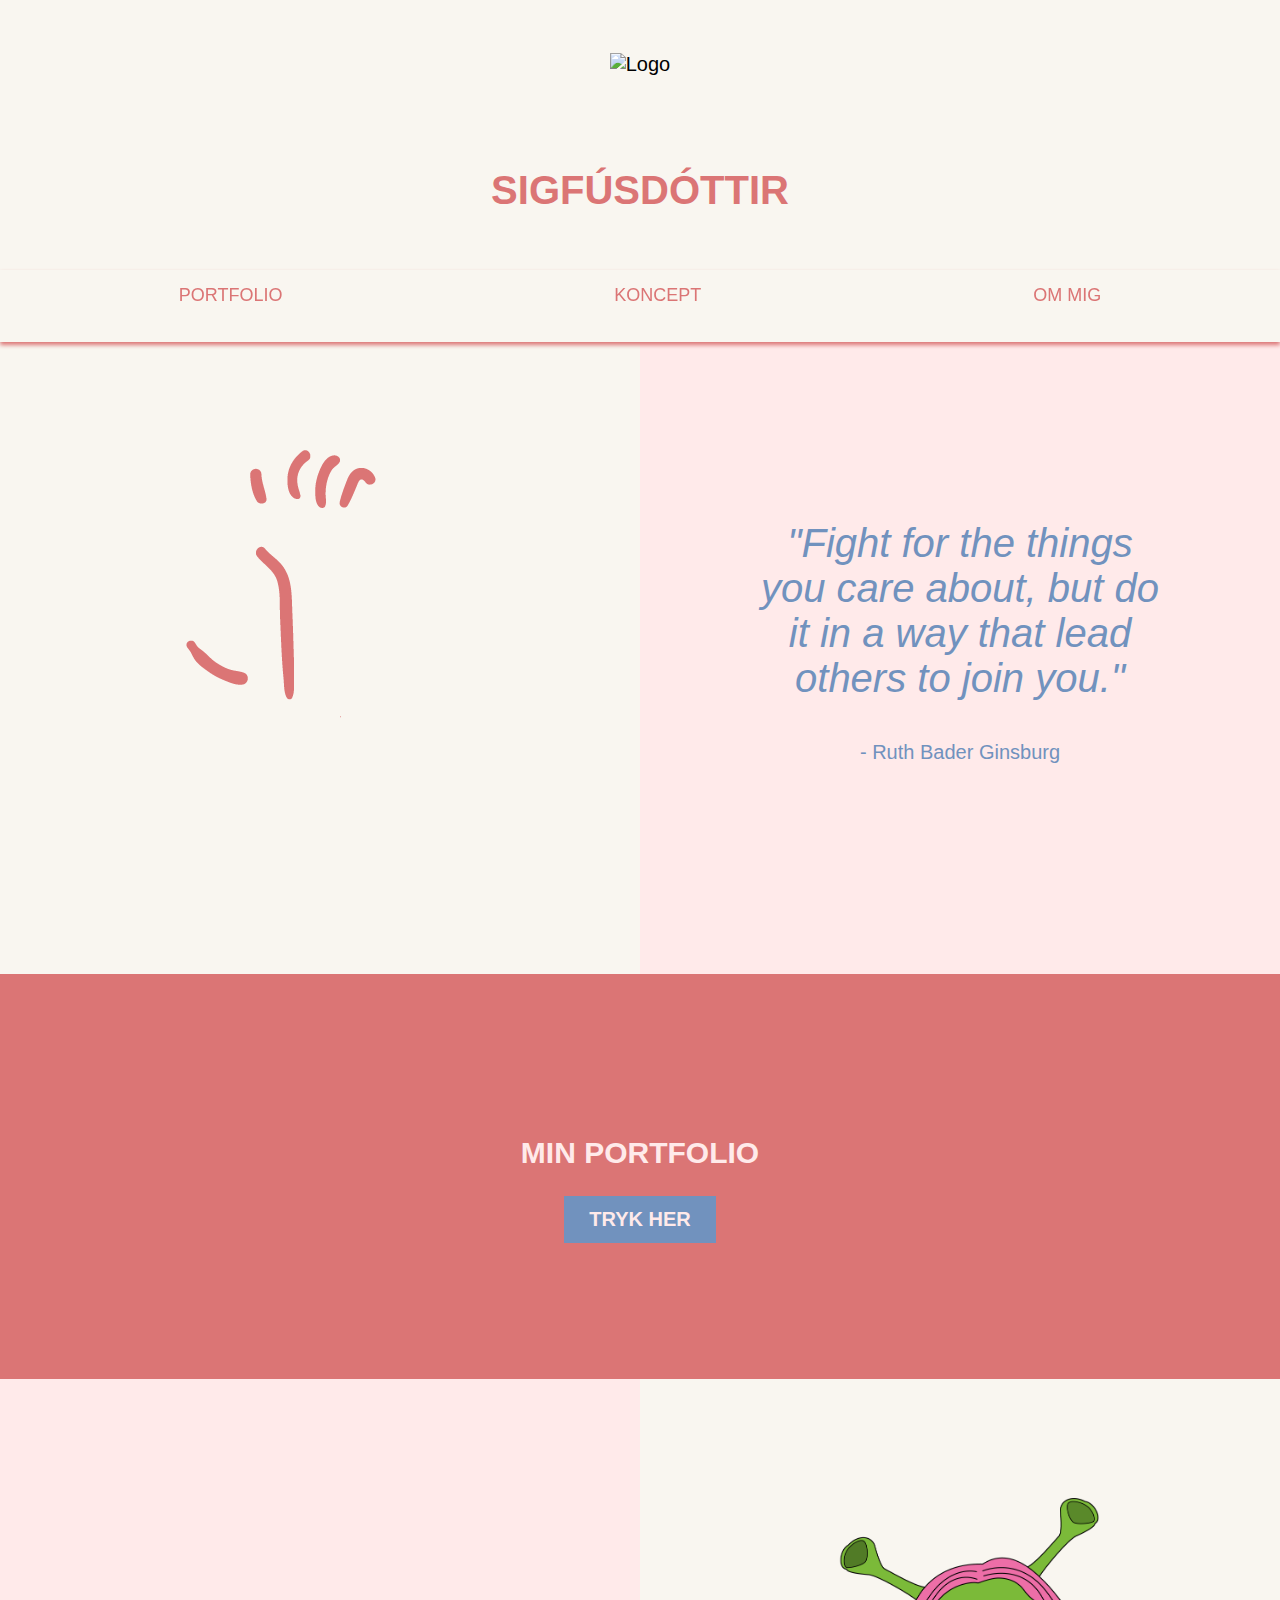
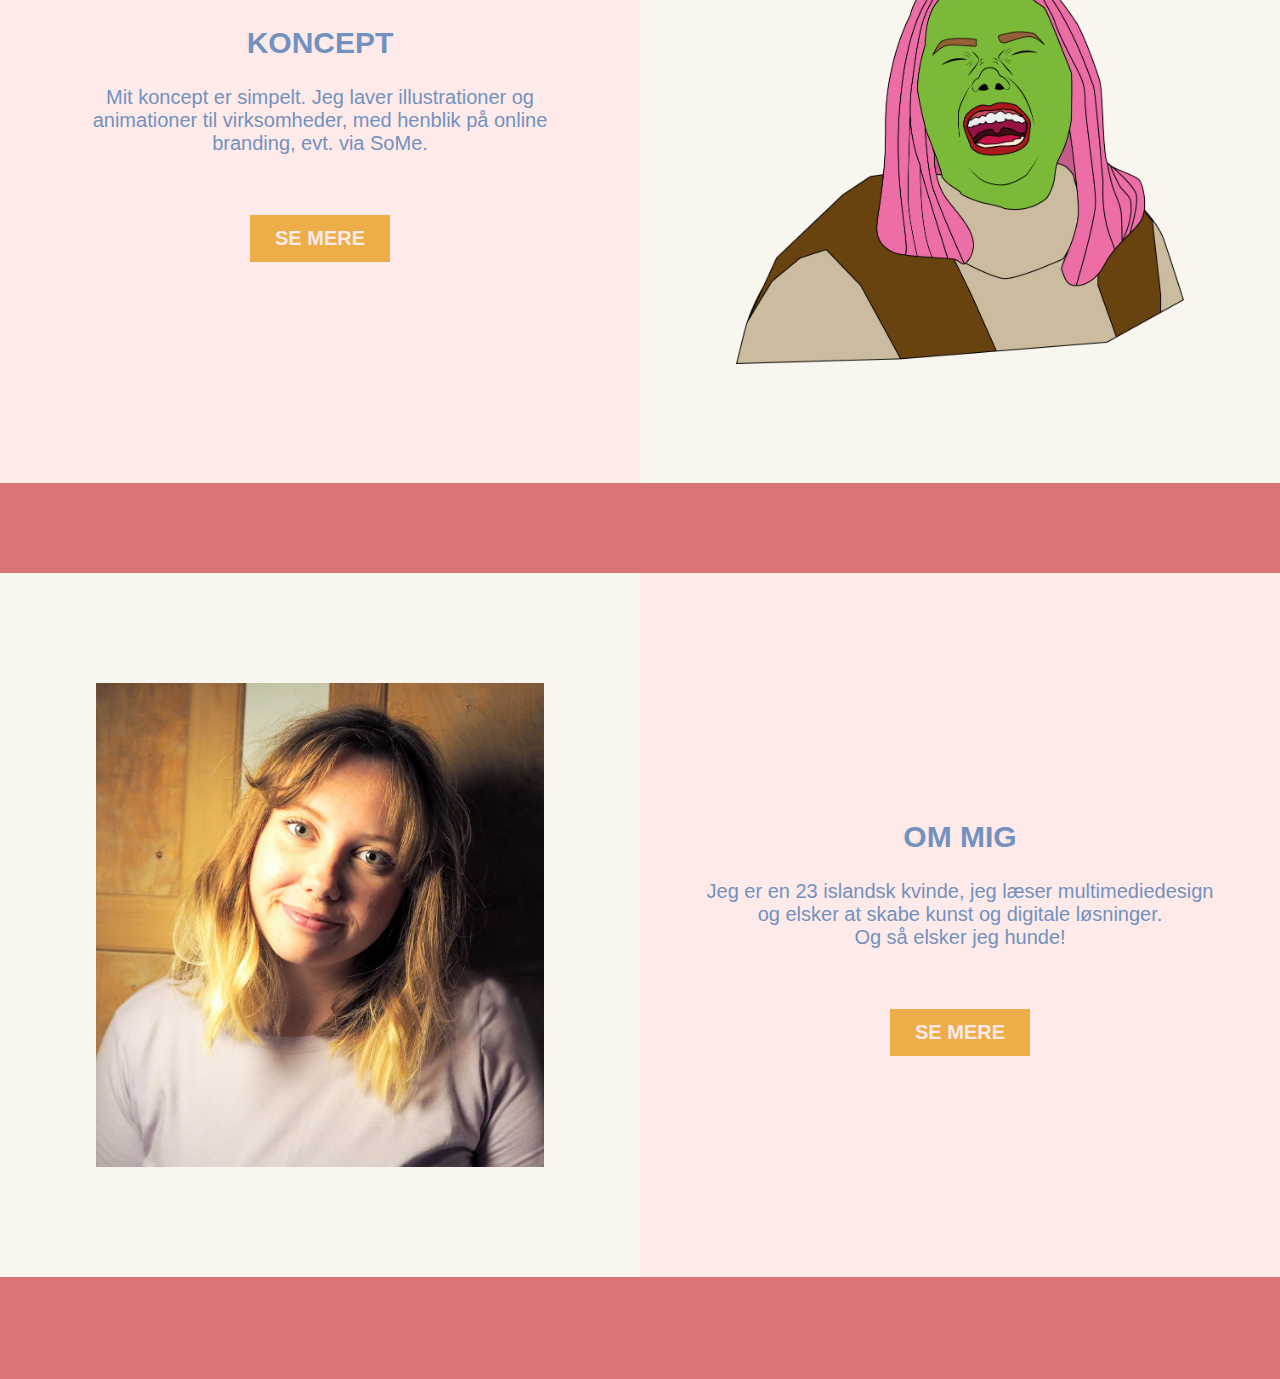
==== commit 91b7c02b: "undersider done, content added" ====
--- a/index.html
+++ b/index.html
@@ -7,6 +7,7 @@
     <link rel="stylesheet" href="https://use.typekit.net/uky3nce.css">
     <link rel="stylesheet" href="https://use.typekit.net/uky3nce.css">
     <title>Sigfúsdóttir</title>
+    <link rel="shortcut icon" type="image/png" href="images/logo.svg">
   </head>
   <body>
     <div class="grid-container">
@@ -18,20 +19,23 @@
           <h1><a class="title" href="index.html">SIGFÚSDÓTTIR</a></h1>
       </div>
 
-      <div class="regular quotesection">
+      <div class="regular firstsection">
           <h2 class="quote">"Fight for the things you care about, but do it in a way that lead others to join you."</h2>
           <p> - Ruth Bader Ginsburg</p>
       </div>
 
       <div class="imgcontainer first">
-        <img class="centerimage" src="images/shrek.png" alt="shrekselfportrait">
+        <img class="centerimage gif" src="animations/feminism.gif" alt="mobilanimation">
+        <div class="femme-animation">
+
+        </div>
       </div>
 
       <div class="centergallery">
-        <h2 class="pinkheadline">PORTFOLIO</h2>
-        
-          <a href="portfolio.html" class="bluebutton" >SE MERE</a>
+        <h2 class="pinkheadline">MIN PORTFOLIO</h2>
+        <a href="portfolio.html" class="bluebutton" >TRYK HER</a>
       </div>
+
 
       <div class="regular concept">
         <h2 class="blueheadline">KONCEPT</h2>
@@ -41,7 +45,7 @@
       </div>
 
       <div class="imgcontainer second">
-
+<img class="centerimage" src="images/shrek.png" alt="shrekselfportrait">
       </div>
 
       <div class="divider">
@@ -50,11 +54,13 @@
 
       <div class="regular about">
         <h2 class="blueheadline">OM MIG</h2>
+        <p>Jeg er en 23 islandsk kvinde, jeg læser multimediedesign og elsker at skabe kunst og digitale løsninger.
+            <br>Og så elsker jeg hunde! </p>
         <a href="om-mig.html" class="yellowbutton">SE MERE</a>
       </div>
 
       <div class="imgcontainer third">
-        <img class="centerimage" src="images/moi/PC060705eidttt.jpg" alt="radise der blinker">
+        <img class="centerimage" src="images/moi/PC060705eidttt.jpg" alt="">
       </div>
 
       <div class="footer">
--- a/stylesheet.css
+++ b/stylesheet.css
@@ -10,7 +10,7 @@
   font-family: montserrat, sans-serif;
   font-weight: 500;
   font-style: normal;
-  font-size: 20px;
+  font-size: 12px;
 }
 a {
   text-decoration: none;
@@ -24,6 +24,15 @@
   font-weight: 900;
   font-style: normal;
   padding: 15px;
+}
+h3{
+  font-family: delicato, sans-serif;
+  font-weight: 500;
+  font-style: italic;
+  text-align: center;
+  padding: 0.5%;
+  color: #F9F6F0;
+
 }
 .quote{
   font-family: delicato, sans-serif;
@@ -48,7 +57,7 @@
   font-weight: 600;
   font-style: normal;
   text-align: center;
-  padding: 4%;
+  padding: 2%;
   color: #FFEAEA;
 }
 .nav-link:hover, .title:hover {
@@ -64,13 +73,36 @@
   font-family: delicato, sans-serif;
   font-weight: 600;
   font-style: normal;
-  padding: 10px 25px;
+  padding: 12px 25px;
   text-align: center;
   text-decoration: none;
   display: inline-block;
 }
-
-
+.caption{
+  font-family: delicato, sans-serif;
+  font-weight: 400;
+  font-style: normal;
+  text-align: center;
+  padding: 2%;
+  color: #FFEAEA;
+}
+.caption2{
+  font-family: delicato, sans-serif;
+  font-weight: 400;
+  font-style: normal;
+  text-align: center;
+  padding: 6%;
+  color: #DB7575;
+}
+.caption3{
+  color: #DB7575;
+  text-align: center;
+  font-family: delicato, sans-serif;
+  font-weight: 800;
+  font-style: normal;
+  font-size: 50px;
+  padding: 15px;
+}
     /*grid*/
 
 .grid-container{
@@ -129,7 +161,7 @@
     font-family: montserrat, sans-serif;
     font-weight: 500;
     font-style: normal;
-    padding: 25px;
+    padding: 15px;
     font-size: 18px;
   }
 
@@ -140,7 +172,7 @@
     width: 100%;
     height: 6%;
     padding-top:4%;
-    padding-bottom: 8%;
+    padding-bottom: 10%;
   }
 
     /*Maincontent*/
@@ -152,10 +184,11 @@
   flex-direction: column;
   justify-content: center;
   align-items: center;
+  height: auto;
+}
+.firstsection{
+  grid-area: quote;
   height: 40vh;
-}
-.quotesection{
-  grid-area: quote;
 
 }
 .centergallery{
@@ -166,15 +199,21 @@
   flex-direction: column;
   justify-content: center;
   align-items: center;
-  height: 40vh;
+  height: 45vh;
+  width: 100%;
 }
 
 .concept{
   grid-area: concept;
+  height: 40vh;
+}
+.animation-fig{
+  grid-area: concept;
 }
 
 .about{
   grid-area: about;
+  height: 40vh;
 }
 
 .yellowbutton {
@@ -186,6 +225,7 @@
   background-color: #7192BE;
   border: none;
   color: #FFEAEA;
+
 }
 
 .yellowbutton:hover{
@@ -195,7 +235,12 @@
 .bluebutton:hover{
   background-color: #EDAE49;
 }
-
+.horizontalicons{
+  display: flex;
+  flex-direction: row;
+  padding:12%;
+  align-items: center;
+}
     /*images*/
 
 .imgcontainer{
@@ -203,10 +248,45 @@
 height: 100vw;
 width:100%;
 display: flex;
-flex-direction: row;
+flex-direction: column;
 justify-content: center;
 align-items: center;
 }
+.portgallery{
+  grid-area: portfolio;
+  background-color: #DB7575;
+  height: 520vh;
+  width: 100%;
+}
+}
+div.gallery {
+  border: 3px solid #F9F6F0;
+  padding:20px;
+}
+
+div.gallery:hover {
+  border: 3px solid #EDAE49;
+}
+
+div.gallery img {
+  width: 100%;
+  height: auto;
+  align-content: center;
+  padding:20px;
+}
+
+div.desc {
+  padding: 15px;
+  text-align: center;
+  color: #F9F6F0;
+  font-family: montserrat, sans-serif;
+  font-weight: 500;
+  font-style: normal;
+}
+.responsive {
+   width: 100%;
+
+ }
 
 .centerimage{
   width: 70%;
@@ -266,7 +346,6 @@
   nav{
     grid-area:nav;
     background-color: #F9F6F0;
-
   }
 
     nav ul{
@@ -302,8 +381,77 @@
       text-align: center;
       justify-content: center;
       align-items: center;
-      height: 40vw;
-    }
+      height: auto;
+      width: 100%;
+    }
+    .concept{
+      grid-area: concept;
+      height: 50vh;
+    }
+
+
+    .about{
+      grid-area: about;
+      height: 50vh;
+    }
+    .portgallery{
+      grid-area: portfolio;
+      background-color: #DB7575;
+      height: 100vh;
+      width: 100%;
+    }
+    div.gallery {
+      border: 3px solid #F9F6F0;
+    }
+
+    div.gallery:hover {
+      border: 3px solid #EDAE49;
+    }
+
+    div.gallery img {
+      width: 100%;
+      height: auto;
+    }
+
+    div.desc {
+      padding: 15px;
+      text-align: center;
+      color: #F9F6F0;
+      font-family: montserrat, sans-serif;
+      font-weight: 500;
+      font-style: normal;
+    }
+    .responsive {
+      padding: 0 6px;
+      float: left;
+      width: 24.99%;
+    }
+
+
+    /*text formatting*/
+    body{
+      padding-bottom: 0px;
+      font-family: montserrat, sans-serif;
+      font-weight: 500;
+      font-style: normal;
+      font-size: 20px;
+    }
+    .firstsection{
+      text-align: center;
+      padding: 5em 2em 2em 2em;
+  }
+  p{
+    padding: 0em 3em 3em 3em;
+    color:#7192BE;
+  }
+    .quote{
+      font-family: delicato, sans-serif;
+      font-weight: 400;
+      font-style: italic;
+      font-size: 40px;
+      color: #7192BE;
+      text-align: center;
+      padding: 2em 2em 1em 2em;
 }
 
   /*desktop size*/
@@ -326,16 +474,16 @@
     'footer footer';
     grid-row-gap: 0px;
   }
-  /*Header*/
-.header{
-grid-area: header;
-background-color: #F9F6F0;
-height: 30vh;
-display: flex;
-flex-direction: column;
-justify-content: center;
-align-items: center;
-}
+    /*Header*/
+    .header{
+      grid-area: header;
+      background-color: #F9F6F0;
+      height: 30vh;
+      display: flex;
+      flex-direction: column;
+      justify-content: center;
+      align-items: center;
+    }
 
 .logo {
   height: 110px;
@@ -387,20 +535,143 @@
       text-align: center;
       justify-content: center;
       align-items: center;
-      height: 50vw;
-    }
+      height: 55vw;
+    }
+
 
     /*images*/
 
     .imgcontainer{
     background-color: #F9F6F0;
-    height: 50vw;
+    height: 55vw;
     width:100%;
     display: flex;
-    flex-direction: row;
+    flex-direction: column;
     justify-content: center;
     align-items: center;
     }
+
+    .femme-animation{
+      height: 500px;
+      width: 500px;
+      background-image: url(animations/femme.png);
+      animation: play 1.5s steps(6) infinite;
+      }
+
+      @keyframes play {
+        from {
+          background-position-x: 0px;
+        }
+        to {
+        background-position-x: -3000px;
+        }
+      }
+
+      .ally-animation{
+        height: 500px;
+        width: 500px;
+        background-image: url(animations/ally.png);
+        animation: play 1.5s steps(6) infinite;
+        }
+
+        @keyframes play {
+          from {
+            background-position-x: 0px;
+          }
+          to {
+          background-position-x: -3000px;
+          }
+        }
+
+        .fig-animation{
+          height: 500px;
+          width: 500px;
+          background-image: url(animations/figen.png);
+          animation: play 1.5s steps(6) infinite;
+          }
+
+          @keyframes play {
+            from {
+              background-position-x: 0px;
+            }
+            to {
+            background-position-x: -3000px;
+            }
+          }
+          .radise-animation{
+            height: 500px;
+            width: 500px;
+            background-image: url(animations/radise.png);
+            animation: play 1.5s steps(6) infinite;
+            }
+
+            @keyframes play {
+              from {
+                background-position-x: 0px;
+              }
+              to {
+              background-position-x: -3000px;
+              }
+            }
+            .kontaktmig-animation{
+              height: 120px;
+              width: 120px;
+              background-image: url(animations/kontakt.png);
+              animation: contact 1.5s steps(10) infinite;
+              }
+
+              @keyframes contact {
+                from {
+                  background-position-x: 0px;
+                }
+                to {
+                background-position-x: -1200px;
+                }
+              }
+        .gif{
+          display: none;
+        }
+
+      .centergallery{
+        grid-area: portfolio;
+        background-color: #DB7575;
+
+        height: 45vh;
+        width: 100%;
+      }
+      .portgallery{
+        grid-area: portfolio;
+        background-color: #DB7575;
+        height: 120vh;
+        width: 100%;
+      }
+      div.gallery {
+        border: 3px solid #F9F6F0;
+      }
+
+      div.gallery:hover {
+        border: 3px solid #EDAE49;
+      }
+
+      div.gallery img {
+        width: 100%;
+        height: auto;
+      }
+
+      div.desc {
+        padding: 15px;
+        text-align: center;
+        color: #F9F6F0;
+        font-family: montserrat, sans-serif;
+        font-weight: 500;
+        font-style: normal;
+      }
+      .responsive {
+        padding: 0 6px;
+        float: left;
+        width: 24.99%;
+      }
+
 
     /*Divider*/
 
@@ -415,16 +686,16 @@
     .footer{
       grid-area:footer;
       background-color: #DB7575;
-      height: 15vw;
+      height: 8vw;
     }
 
     /*text formatting*/
     body{
-      padding-bottom: 60px;
+      padding-bottom: 0px;
       font-family: montserrat, sans-serif;
       font-weight: 500;
       font-style: normal;
-      font-size: 30px;
+      font-size: 20px;
     }
     .quote{
       font-family: delicato, sans-serif;
@@ -434,6 +705,18 @@
       color: #7192BE;
       text-align: center;
       padding: 1em 2em 1em 2em;
-}
-
-}
+    }
+      .firstsection{
+        text-align: center;
+        padding: 5em 2em 2em 2em;
+    }
+    .caption3{
+      color: #DB7575;
+      text-align: center;
+      font-family: delicato, sans-serif;
+      font-weight: 800;
+      font-style: normal;
+      font-size: 80px;
+      padding: 15px;
+    }
+}
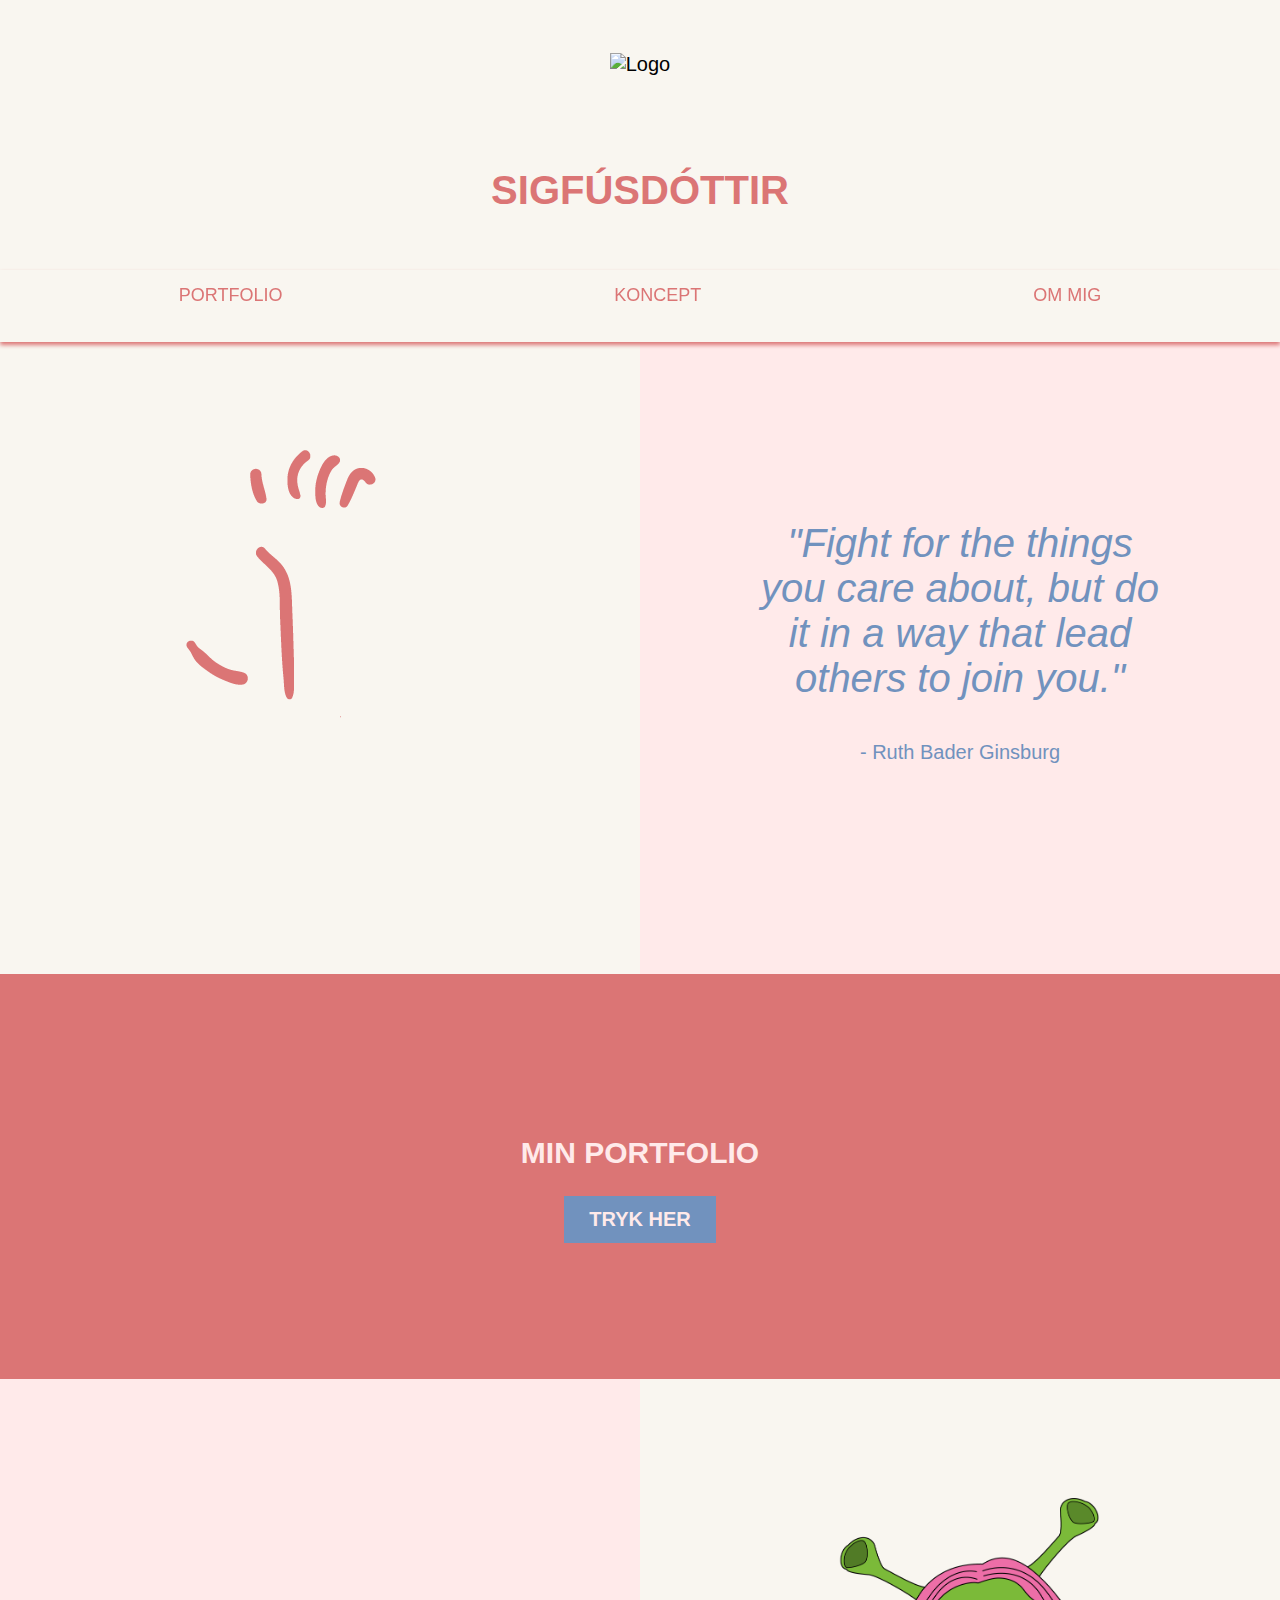
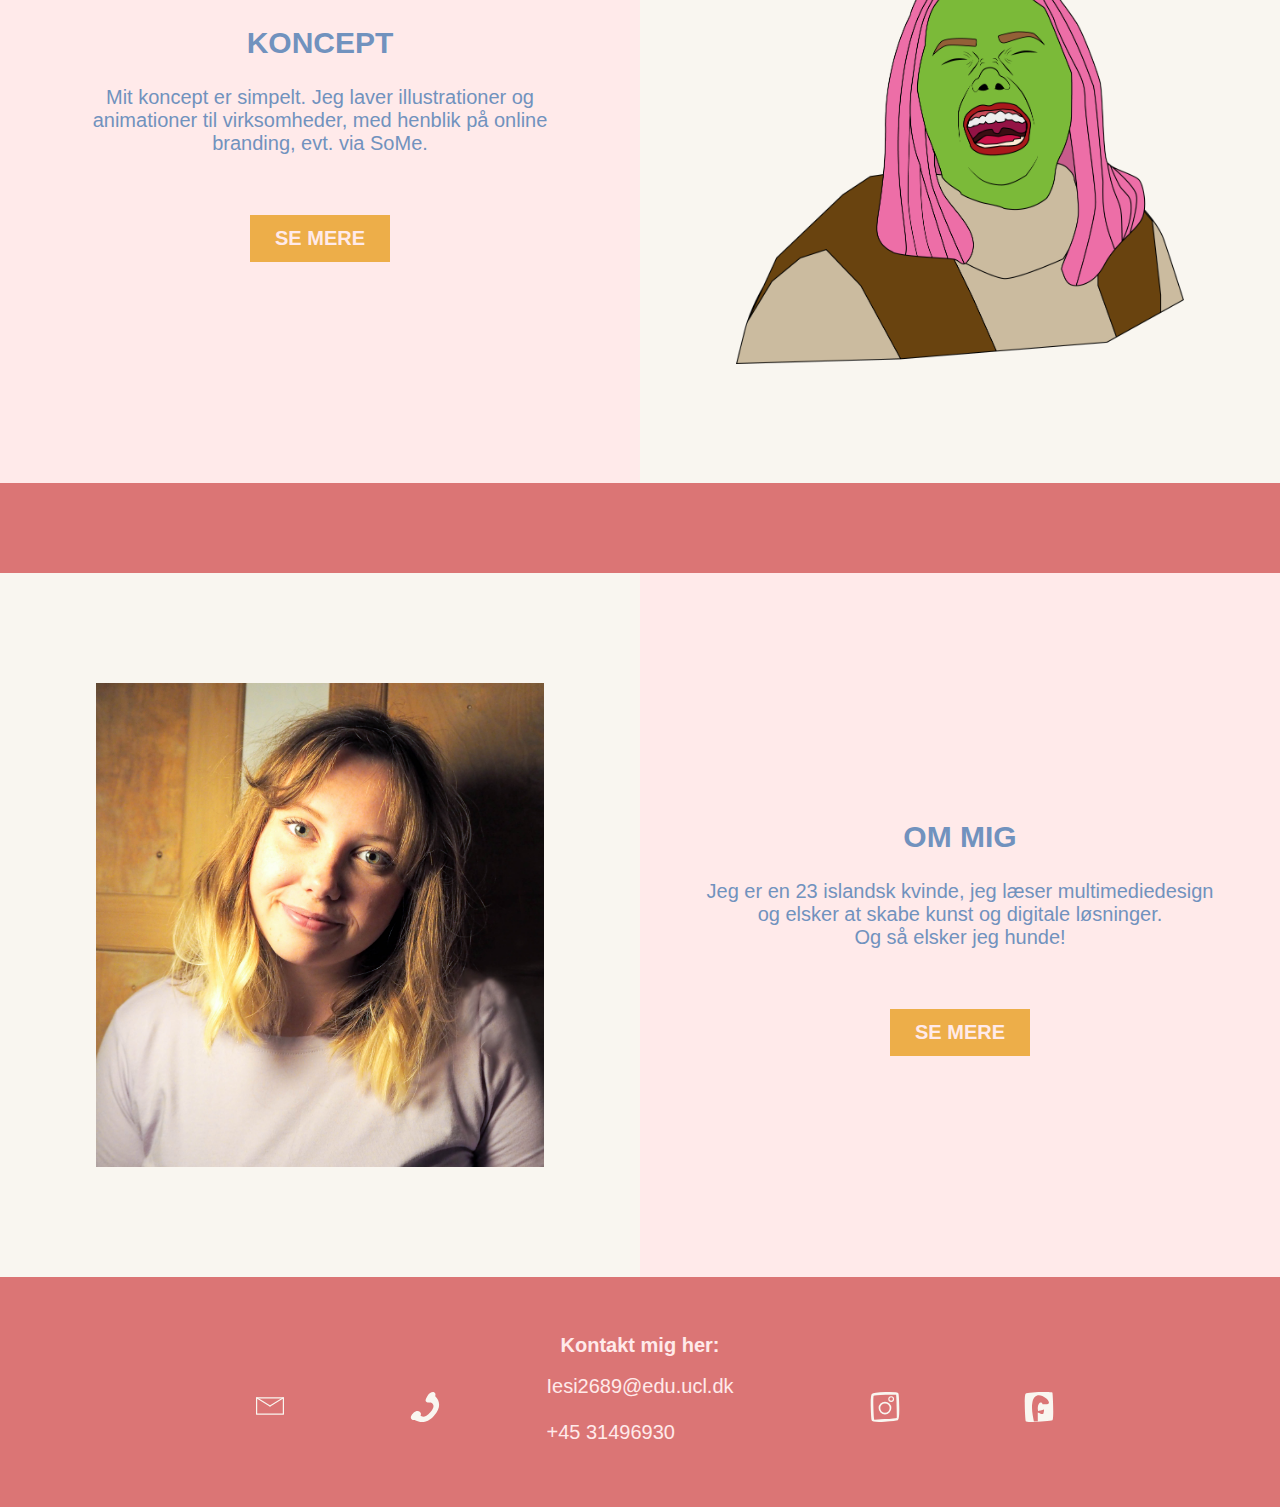
==== commit 6d850bd3: "footer added" ====
--- a/index.html
+++ b/index.html
@@ -63,9 +63,36 @@
         <img class="centerimage" src="images/moi/PC060705eidttt.jpg" alt="">
       </div>
 
-      <div class="footer">
+<div class="footer">
+  <div class="footerkontakt">
 
+    <div class="iconsbeige">
+        <img  src="images/icons/mailiconbeige.svg" alt="mail" width="28" height="28">
       </div>
+
+      <div class="iconsbeige">
+        <img src="images/icons/teleiconbeige.svg" alt="telefon" width="30" height="30">
+      </div>
+    </div>
+    <div class="kontaktinfo">
+      <h4>Kontakt mig her:</h4>
+      <p>Iesi2689@edu.ucl.dk <br> <br> +45 31496930 </p>
+    </div>
+    <div class="footerkontakt">
+
+      <div class="iconsbeige">
+        <a target="_blank" href="https://www.instagram.com/skjoldmoeen/">
+          <img  src="images/icons/instaiconbeige.svg" alt="instagram" width="30" height="30">
+        </a>
+      </div>
+
+      <div class="iconsbeige">
+        <a target="_blank" href="https://www.facebook.com/ingibjorg.sigfusdottir.3/">
+          <img  src="images/icons/fbiconbeige.svg" alt="facebook" width="30" height="30">
+        </a>
+      </div>
+    </div>
+</div>
 
       <nav>
         <ul class="nav-links">
--- a/stylesheet.css
+++ b/stylesheet.css
@@ -32,7 +32,15 @@
   text-align: center;
   padding: 0.5%;
   color: #F9F6F0;
-
+}
+h4{
+  font-family: delicato, sans-serif;
+  font-weight: 600;
+  font-style: normal;
+  text-align: center;
+
+  padding: 6%;
+  color: #FFEAEA;
 }
 .quote{
   font-family: delicato, sans-serif;
@@ -102,6 +110,9 @@
   font-style: normal;
   font-size: 50px;
   padding: 15px;
+}
+.kontaktinfo p {
+  color: #FFEAEA;
 }
     /*grid*/
 
@@ -275,13 +286,11 @@
   padding:20px;
 }
 
-div.desc {
+div.caption {
   padding: 15px;
   text-align: center;
   color: #F9F6F0;
-  font-family: montserrat, sans-serif;
-  font-weight: 500;
-  font-style: normal;
+
 }
 .responsive {
    width: 100%;
@@ -316,7 +325,26 @@
 .footer{
   grid-area:footer;
   background-color: #DB7575;
-  height: 100px;
+  height: 120px;
+    display: flex;
+    justify-content: center;
+    align-content: center;
+}
+.kontaktinfo{
+  display: flex;
+  flex-direction: column;
+}
+
+.footerkontakt{
+  display: flex;
+  flex-direction:row;
+
+}
+.iconsbeige{
+  padding:8vw;
+  height: 38px;
+  width: 25px;
+
 }
   /*tablet size*/
 @media screen and (min-width:768px){
@@ -408,25 +436,38 @@
       border: 3px solid #EDAE49;
     }
 
-    div.gallery img {
-      width: 100%;
-      height: auto;
-    }
-
-    div.desc {
-      padding: 15px;
-      text-align: center;
-      color: #F9F6F0;
-      font-family: montserrat, sans-serif;
-      font-weight: 500;
-      font-style: normal;
-    }
     .responsive {
       padding: 0 6px;
       float: left;
       width: 24.99%;
     }
-
+    /*footer*/
+    .footer{
+      grid-area:footer;
+      background-color: #DB7575;
+      height: 28vw;
+        display: flex;
+        justify-content: center;
+        align-content: center;
+        padding-top:3vw;
+    }
+    .kontaktinfo{
+      display: flex;
+      flex-direction: column;
+    }
+
+    .footerkontakt{
+      padding-top:5vw;
+      display: flex;
+      flex-direction:row;
+
+    }
+    .iconsbeige{
+      padding:6vw;
+      height: 38px;
+      width: 25px;
+
+    }
 
     /*text formatting*/
     body{
@@ -653,19 +694,6 @@
         border: 3px solid #EDAE49;
       }
 
-      div.gallery img {
-        width: 100%;
-        height: auto;
-      }
-
-      div.desc {
-        padding: 15px;
-        text-align: center;
-        color: #F9F6F0;
-        font-family: montserrat, sans-serif;
-        font-weight: 500;
-        font-style: normal;
-      }
       .responsive {
         padding: 0 6px;
         float: left;
@@ -682,13 +710,33 @@
     }
 
     /*footer*/
-
     .footer{
       grid-area:footer;
       background-color: #DB7575;
-      height: 8vw;
-    }
-
+      height: 18vw;
+        display: flex;
+        justify-content: center;
+        align-content: center;
+        padding-top:3vw;
+    }
+    .kontaktinfo{
+      display: flex;
+      flex-direction: column;
+    }
+
+    .footerkontakt{
+      padding-top:0;
+      display: flex;
+      flex-direction:row;
+
+
+    }
+    .iconsbeige{
+      padding:6vw;
+      height: 38px;
+      width: 25px;
+
+    }
     /*text formatting*/
     body{
       padding-bottom: 0px;
@@ -716,7 +764,7 @@
       font-family: delicato, sans-serif;
       font-weight: 800;
       font-style: normal;
-      font-size: 80px;
+      font-size: 65px;
       padding: 15px;
     }
 }
